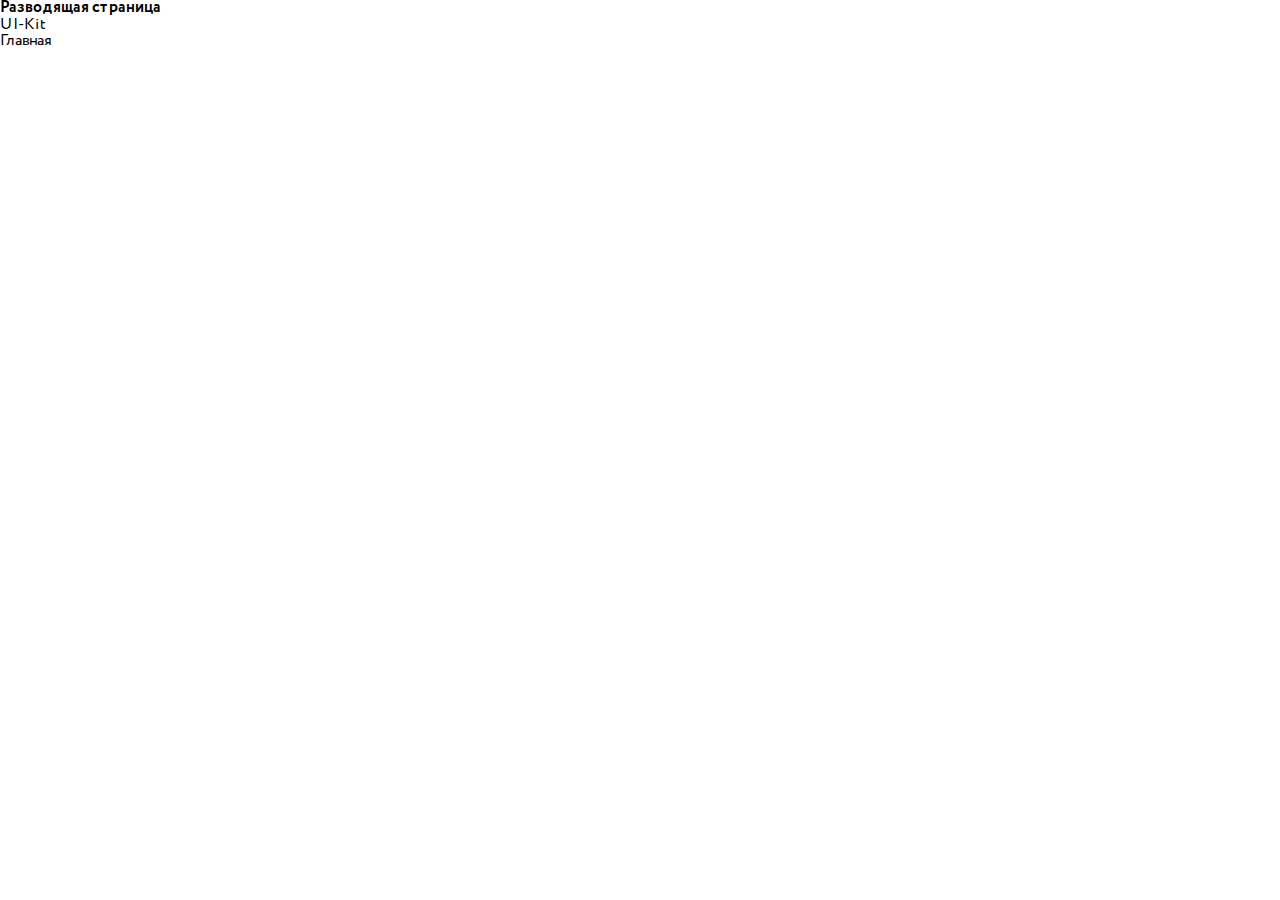
==== index.html @ 29e2116d "Add files via upload" ====
<!DOCTYPE html>
<html lang="en">
  <head>
    <meta charset="UTF-8">
    <meta http-equiv="X-UA-Compatible" content="IE=edge">
    <meta name="viewport" content="width=device-width, initial-scale=1.0">
    <title>Разводящая страница</title>
    <link rel="stylesheet" href="css/libs.min.css">
    <link rel="stylesheet" href="css/main.css">
  </head>
  <body> 
    <div class="wrapper">
      <h1>Разводящая страница</h1>
      <ul>
        <li><a href="/uikit/index.html">UI-Kit</a></li>
        <li><a href="main.html">Главная</a></li>
      </ul>
    </div>
    <script src="js/libs.min.js"></script>
    <script src="js/common.js"></script>
  </body>
</html>
---- css/libs.min.css ----
@font-face{font-family:swiper-icons;src:url("data:application/font-woff;charset=utf-8;base64, [base64]//wADZ2x5ZgAAAywAAADMAAAD2MHtryVoZWFkAAABbAAAADAAAAA2E2+eoWhoZWEAAAGcAAAAHwAAACQC9gDzaG10eAAAAigAAAAZAAAArgJkABFsb2NhAAAC0AAAAFoAAABaFQAUGG1heHAAAAG8AAAAHwAAACAAcABAbmFtZQAAA/gAAAE5AAACXvFdBwlwb3N0AAAFNAAAAGIAAACE5s74hXjaY2BkYGAAYpf5Hu/j+W2+MnAzMYDAzaX6QjD6/4//Bxj5GA8AuRwMYGkAPywL13jaY2BkYGA88P8Agx4j+/8fQDYfA1AEBWgDAIB2BOoAeNpjYGRgYNBh4GdgYgABEMnIABJzYNADCQAACWgAsQB42mNgYfzCOIGBlYGB0YcxjYGBwR1Kf2WQZGhhYGBiYGVmgAFGBiQQkOaawtDAoMBQxXjg/wEGPcYDDA4wNUA2CCgwsAAAO4EL6gAAeNpj2M0gyAACqxgGNWBkZ2D4/wMA+xkDdgAAAHjaY2BgYGaAYBkGRgYQiAHyGMF8FgYHIM3DwMHABGQrMOgyWDLEM1T9/w8UBfEMgLzE////P/5//f/V/xv+r4eaAAeMbAxwIUYmIMHEgKYAYjUcsDAwsLKxc3BycfPw8jEQA/[base64]/uznmfPFBNODM2K7MTQ45YEAZqGP81AmGGcF3iPqOop0r1SPTaTbVkfUe4HXj97wYE+yNwWYxwWu4v1ugWHgo3S1XdZEVqWM7ET0cfnLGxWfkgR42o2PvWrDMBSFj/IHLaF0zKjRgdiVMwScNRAoWUoH78Y2icB/yIY09An6AH2Bdu/UB+yxopYshQiEvnvu0dURgDt8QeC8PDw7Fpji3fEA4z/PEJ6YOB5hKh4dj3EvXhxPqH/SKUY3rJ7srZ4FZnh1PMAtPhwP6fl2PMJMPDgeQ4rY8YT6Gzao0eAEA409DuggmTnFnOcSCiEiLMgxCiTI6Cq5DZUd3Qmp10vO0LaLTd2cjN4fOumlc7lUYbSQcZFkutRG7g6JKZKy0RmdLY680CDnEJ+UMkpFFe1RN7nxdVpXrC4aTtnaurOnYercZg2YVmLN/d/gczfEimrE/fs/bOuq29Zmn8tloORaXgZgGa78yO9/cnXm2BpaGvq25Dv9S4E9+5SIc9PqupJKhYFSSl47+Qcr1mYNAAAAeNptw0cKwkAAAMDZJA8Q7OUJvkLsPfZ6zFVERPy8qHh2YER+3i/BP83vIBLLySsoKimrqKqpa2hp6+jq6RsYGhmbmJqZSy0sraxtbO3sHRydnEMU4uR6yx7JJXveP7WrDycAAAAAAAH//wACeNpjYGRgYOABYhkgZgJCZgZNBkYGLQZtIJsFLMYAAAw3ALgAeNolizEKgDAQBCchRbC2sFER0YD6qVQiBCv/H9ezGI6Z5XBAw8CBK/m5iQQVauVbXLnOrMZv2oLdKFa8Pjuru2hJzGabmOSLzNMzvutpB3N42mNgZGBg4GKQYzBhYMxJLMlj4GBgAYow/P/PAJJhLM6sSoWKfWCAAwDAjgbRAAB42mNgYGBkAIIbCZo5IPrmUn0hGA0AO8EFTQAA") format("woff");font-weight:400;font-style:normal}:root{--swiper-theme-color:#007aff}.swiper-container{margin-left:auto;margin-right:auto;position:relative;overflow:hidden;list-style:none;padding:0;z-index:1}.swiper-container-vertical>.swiper-wrapper{flex-direction:column}.swiper-wrapper{position:relative;width:100%;height:100%;z-index:1;display:flex;transition-property:transform;box-sizing:content-box}.swiper-container-android .swiper-slide,.swiper-wrapper{transform:translateZ(0)}.swiper-container-multirow>.swiper-wrapper{flex-wrap:wrap}.swiper-container-multirow-column>.swiper-wrapper{flex-wrap:wrap;flex-direction:column}.swiper-container-free-mode>.swiper-wrapper{transition-timing-function:ease-out;margin:0 auto}.swiper-container-pointer-events{touch-action:pan-y}.swiper-container-pointer-events.swiper-container-vertical{touch-action:pan-x}.swiper-slide{flex-shrink:0;width:100%;height:100%;position:relative;transition-property:transform}.swiper-slide-invisible-blank{visibility:hidden}.swiper-container-autoheight,.swiper-container-autoheight .swiper-slide{height:auto}.swiper-container-autoheight .swiper-wrapper{align-items:flex-start;transition-property:transform,height}.swiper-container-3d{perspective:1200px}.swiper-container-3d .swiper-cube-shadow,.swiper-container-3d .swiper-slide,.swiper-container-3d .swiper-slide-shadow-bottom,.swiper-container-3d .swiper-slide-shadow-left,.swiper-container-3d .swiper-slide-shadow-right,.swiper-container-3d .swiper-slide-shadow-top,.swiper-container-3d .swiper-wrapper{transform-style:preserve-3d}.swiper-container-3d .swiper-slide-shadow-bottom,.swiper-container-3d .swiper-slide-shadow-left,.swiper-container-3d .swiper-slide-shadow-right,.swiper-container-3d .swiper-slide-shadow-top{position:absolute;left:0;top:0;width:100%;height:100%;pointer-events:none;z-index:10}.swiper-container-3d .swiper-slide-shadow-left{background-image:linear-gradient(270deg,rgba(0,0,0,.5),transparent)}.swiper-container-3d .swiper-slide-shadow-right{background-image:linear-gradient(90deg,rgba(0,0,0,.5),transparent)}.swiper-container-3d .swiper-slide-shadow-top{background-image:linear-gradient(0deg,rgba(0,0,0,.5),transparent)}.swiper-container-3d .swiper-slide-shadow-bottom{background-image:linear-gradient(180deg,rgba(0,0,0,.5),transparent)}.swiper-container-css-mode>.swiper-wrapper{overflow:auto;scrollbar-width:none;-ms-overflow-style:none}.swiper-container-css-mode>.swiper-wrapper::-webkit-scrollbar{display:none}.swiper-container-css-mode>.swiper-wrapper>.swiper-slide{scroll-snap-align:start start}.swiper-container-horizontal.swiper-container-css-mode>.swiper-wrapper{scroll-snap-type:x mandatory}.swiper-container-vertical.swiper-container-css-mode>.swiper-wrapper{scroll-snap-type:y mandatory}:root{--swiper-navigation-size:44px}.swiper-button-next,.swiper-button-prev{position:absolute;top:50%;width:calc(var(--swiper-navigation-size)/ 44 * 27);height:var(--swiper-navigation-size);margin-top:calc(0px - (var(--swiper-navigation-size)/ 2));z-index:10;cursor:pointer;display:flex;align-items:center;justify-content:center;color:var(--swiper-navigation-color,var(--swiper-theme-color))}.swiper-button-next.swiper-button-disabled,.swiper-button-prev.swiper-button-disabled{opacity:.35;cursor:auto;pointer-events:none}.swiper-button-next:after,.swiper-button-prev:after{font-family:swiper-icons;font-size:var(--swiper-navigation-size);text-transform:none!important;letter-spacing:0;text-transform:none;font-variant:normal;line-height:1}.swiper-button-prev,.swiper-container-rtl .swiper-button-next{left:10px;right:auto}.swiper-button-prev:after,.swiper-container-rtl .swiper-button-next:after{content:"prev"}.swiper-button-next,.swiper-container-rtl .swiper-button-prev{right:10px;left:auto}.swiper-button-next:after,.swiper-container-rtl .swiper-button-prev:after{content:"next"}.swiper-button-next.swiper-button-white,.swiper-button-prev.swiper-button-white{--swiper-navigation-color:#fff}.swiper-button-next.swiper-button-black,.swiper-button-prev.swiper-button-black{--swiper-navigation-color:#000}.swiper-button-lock{display:none}.swiper-pagination{position:absolute;text-align:center;transition:opacity .3s;transform:translateZ(0);z-index:10}.swiper-pagination.swiper-pagination-hidden{opacity:0}.swiper-container-horizontal>.swiper-pagination-bullets,.swiper-pagination-custom,.swiper-pagination-fraction{bottom:10px;left:0;width:100%}.swiper-pagination-bullets-dynamic{overflow:hidden;font-size:0}.swiper-pagination-bullets-dynamic .swiper-pagination-bullet{transform:scale(.33);position:relative}.swiper-pagination-bullets-dynamic .swiper-pagination-bullet-active,.swiper-pagination-bullets-dynamic .swiper-pagination-bullet-active-main{transform:scale(1)}.swiper-pagination-bullets-dynamic .swiper-pagination-bullet-active-prev{transform:scale(.66)}.swiper-pagination-bullets-dynamic .swiper-pagination-bullet-active-prev-prev{transform:scale(.33)}.swiper-pagination-bullets-dynamic .swiper-pagination-bullet-active-next{transform:scale(.66)}.swiper-pagination-bullets-dynamic .swiper-pagination-bullet-active-next-next{transform:scale(.33)}.swiper-pagination-bullet{width:8px;height:8px;display:inline-block;border-radius:50%;background:#000;opacity:.2}button.swiper-pagination-bullet{border:none;margin:0;padding:0;box-shadow:none;-webkit-appearance:none;appearance:none}.swiper-pagination-clickable .swiper-pagination-bullet{cursor:pointer}.swiper-pagination-bullet-active{opacity:1;background:var(--swiper-pagination-color,var(--swiper-theme-color))}.swiper-container-vertical>.swiper-pagination-bullets{right:10px;top:50%;transform:translate3d(0,-50%,0)}.swiper-container-vertical>.swiper-pagination-bullets .swiper-pagination-bullet{margin:6px 0;display:block}.swiper-container-vertical>.swiper-pagination-bullets.swiper-pagination-bullets-dynamic{top:50%;transform:translateY(-50%);width:8px}.swiper-container-vertical>.swiper-pagination-bullets.swiper-pagination-bullets-dynamic .swiper-pagination-bullet{display:inline-block;transition:transform .2s,top .2s}.swiper-container-horizontal>.swiper-pagination-bullets .swiper-pagination-bullet{margin:0 4px}.swiper-container-horizontal>.swiper-pagination-bullets.swiper-pagination-bullets-dynamic{left:50%;transform:translateX(-50%);white-space:nowrap}.swiper-container-horizontal>.swiper-pagination-bullets.swiper-pagination-bullets-dynamic .swiper-pagination-bullet{transition:transform .2s,left .2s}.swiper-container-horizontal.swiper-container-rtl>.swiper-pagination-bullets-dynamic .swiper-pagination-bullet{transition:transform .2s,right .2s}.swiper-pagination-progressbar{background:rgba(0,0,0,.25);position:absolute}.swiper-pagination-progressbar .swiper-pagination-progressbar-fill{background:var(--swiper-pagination-color,var(--swiper-theme-color));position:absolute;left:0;top:0;width:100%;height:100%;transform:scale(0);transform-origin:left top}.swiper-container-rtl .swiper-pagination-progressbar .swiper-pagination-progressbar-fill{transform-origin:right top}.swiper-container-horizontal>.swiper-pagination-progressbar,.swiper-container-vertical>.swiper-pagination-progressbar.swiper-pagination-progressbar-opposite{width:100%;height:4px;left:0;top:0}.swiper-container-horizontal>.swiper-pagination-progressbar.swiper-pagination-progressbar-opposite,.swiper-container-vertical>.swiper-pagination-progressbar{width:4px;height:100%;left:0;top:0}.swiper-pagination-white{--swiper-pagination-color:#fff}.swiper-pagination-black{--swiper-pagination-color:#000}.swiper-pagination-lock{display:none}.swiper-scrollbar{border-radius:10px;position:relative;-ms-touch-action:none;background:rgba(0,0,0,.1)}.swiper-container-horizontal>.swiper-scrollbar{position:absolute;left:1%;bottom:3px;z-index:50;height:5px;width:98%}.swiper-container-vertical>.swiper-scrollbar{position:absolute;right:3px;top:1%;z-index:50;width:5px;height:98%}.swiper-scrollbar-drag{height:100%;width:100%;position:relative;background:rgba(0,0,0,.5);border-radius:10px;left:0;top:0}.swiper-scrollbar-cursor-drag{cursor:move}.swiper-scrollbar-lock{display:none}.swiper-zoom-container{width:100%;height:100%;display:flex;justify-content:center;align-items:center;text-align:center}.swiper-zoom-container>canvas,.swiper-zoom-container>img,.swiper-zoom-container>svg{max-width:100%;max-height:100%;object-fit:contain}.swiper-slide-zoomed{cursor:move}.swiper-lazy-preloader{width:42px;height:42px;position:absolute;left:50%;top:50%;margin-left:-21px;margin-top:-21px;z-index:10;transform-origin:50%;animation:a 1s infinite linear;box-sizing:border-box;border:4px solid var(--swiper-preloader-color,var(--swiper-theme-color));border-radius:50%;border-top-color:transparent}.swiper-lazy-preloader-white{--swiper-preloader-color:#fff}.swiper-lazy-preloader-black{--swiper-preloader-color:#000}@keyframes a{to{transform:rotate(1turn)}}.swiper-container .swiper-notification{position:absolute;left:0;top:0;pointer-events:none;opacity:0;z-index:-1000}.swiper-container-fade.swiper-container-free-mode .swiper-slide{transition-timing-function:ease-out}.swiper-container-fade .swiper-slide{pointer-events:none;transition-property:opacity}.swiper-container-fade .swiper-slide .swiper-slide{pointer-events:none}.swiper-container-fade .swiper-slide-active,.swiper-container-fade .swiper-slide-active .swiper-slide-active{pointer-events:auto}.swiper-container-cube{overflow:visible}.swiper-container-cube .swiper-slide{pointer-events:none;-webkit-backface-visibility:hidden;backface-visibility:hidden;z-index:1;visibility:hidden;transform-origin:0 0;width:100%;height:100%}.swiper-container-cube .swiper-slide .swiper-slide{pointer-events:none}.swiper-container-cube.swiper-container-rtl .swiper-slide{transform-origin:100% 0}.swiper-container-cube .swiper-slide-active,.swiper-container-cube .swiper-slide-active .swiper-slide-active{pointer-events:auto}.swiper-container-cube .swiper-slide-active,.swiper-container-cube .swiper-slide-next,.swiper-container-cube .swiper-slide-next+.swiper-slide,.swiper-container-cube .swiper-slide-prev{pointer-events:auto;visibility:visible}.swiper-container-cube .swiper-slide-shadow-bottom,.swiper-container-cube .swiper-slide-shadow-left,.swiper-container-cube .swiper-slide-shadow-right,.swiper-container-cube .swiper-slide-shadow-top{z-index:0;-webkit-backface-visibility:hidden;backface-visibility:hidden}.swiper-container-cube .swiper-cube-shadow{position:absolute;left:0;bottom:0;width:100%;height:100%;opacity:.6;z-index:0}.swiper-container-cube .swiper-cube-shadow:before{content:"";background:#000;position:absolute;left:0;top:0;bottom:0;right:0;filter:blur(50px)}.swiper-container-flip{overflow:visible}.swiper-container-flip .swiper-slide{pointer-events:none;-webkit-backface-visibility:hidden;backface-visibility:hidden;z-index:1}.swiper-container-flip .swiper-slide .swiper-slide{pointer-events:none}.swiper-container-flip .swiper-slide-active,.swiper-container-flip .swiper-slide-active .swiper-slide-active{pointer-events:auto}.swiper-container-flip .swiper-slide-shadow-bottom,.swiper-container-flip .swiper-slide-shadow-left,.swiper-container-flip .swiper-slide-shadow-right,.swiper-container-flip .swiper-slide-shadow-top{z-index:0;-webkit-backface-visibility:hidden;backface-visibility:hidden}
---- css/main.css ----
/**
 * Fonts
 */
@font-face {
  font-family: 'Circle';
  src: url("../assets/fonts/Circe/Circe-Regular.woff2") format("woff2"), url("../assets/fonts/Circe/Circe-Regular.woff") format("woff"), url("../assets/fonts/Circe/Circe-Regular.ttf") format("truetype");
  font-weight: 400;
  font-style: Regular;
  font-display: swap; }

@font-face {
  font-family: 'Circle';
  src: url("../assets/fonts/Circe/Circe-ExtraBold.woff2") format("woff2"), url("../assets/fonts/Circe/Circe-ExtraBold.woff") format("woff"), url("../assets/fonts/Circe/Circe-ExtraBold.ttf") format("truetype");
  font-weight: 900;
  font-style: Black;
  font-display: swap; }

@font-face {
  font-family: 'Circle';
  src: url("../assets/fonts/Circe/Circe-Bold.woff2") format("woff2"), url("../assets/fonts/Circe/Circe-Bold.woff") format("woff"), url("../assets/fonts/Circe/Circe-Bold.ttf") format("truetype");
  font-weight: 800;
  font-style: Extra-Bold;
  font-display: swap; }

@font-face {
  font-family: 'Circle';
  src: url("../assets/fonts/Circe/Circe-Thin.woff2") format("woff2"), url("../assets/fonts/Circe/Circe-Thin.woff") format("woff"), url("../assets/fonts/Circe/Circe-Thin.ttf") format("truetype");
  font-weight: 100;
  font-style: Thin;
  font-display: swap; }

@font-face {
  font-family: 'Circle';
  src: url("../assets/fonts/Circe/Circe-ExtraLight.woff2") format("woff2"), url("../assets/fonts/Circe/Circe-ExtraLight.woff") format("woff"), url("../assets/fonts/Circe/Circe-ExtraLight.ttf") format("truetype");
  font-weight: 200;
  font-style: Extra-Light;
  font-display: swap; }

@font-face {
  font-family: 'Circle';
  src: url("../assets/fonts/Circe/Circe-Light.woff2") format("woff2"), url("../assets/fonts/Circe/Circe-Light.woff") format("woff"), url("../assets/fonts/Circe/Circe-Light.ttf") format("truetype");
  font-weight: 300;
  font-style: Light;
  font-display: swap; }

/* http://meyerweb.com/eric/tools/css/reset/ 
   v2.0 | 20110126
   License: none (public domain)
*/
html, body, div, span, applet, object, iframe,
h1, h2, h3, h4, h5, h6, p, blockquote, pre,
a, abbr, acronym, address, big, cite, code,
del, dfn, em, img, ins, kbd, q, s, samp,
small, strike, strong, sub, sup, tt, var,
b, u, i, center, input,
dl, dt, dd, ol, ul, li,
fieldset, form, label, legend,
table, caption, tbody, tfoot, thead, tr, th, td,
article, aside, canvas, details, embed,
figure, figcaption, footer, header, hgroup,
menu, nav, output, ruby, section, summary,
time, mark, audio, video {
  margin: 0;
  padding: 0;
  border: 0;
  font-size: 100%;
  vertical-align: baseline;
  text-decoration: none; }

/* HTML5 display-role reset for older browsers */
article, aside, details, figcaption, figure,
footer, header, hgroup, menu, nav, section {
  display: block; }

body {
  line-height: 1; }

ol, ul {
  list-style: none; }

blockquote, q {
  quotes: none; }

blockquote:before, blockquote:after,
q:before, q:after {
  content: '';
  content: none; }

table {
  border-collapse: collapse;
  border-spacing: 0; }

input::-ms-clear {
  display: none; }

button {
  border: none;
  color: inherit;
  background-color: transparent;
  cursor: pointer; }

a {
  color: #000;
  display: block; }

/***************COLORS*********/
/***************RESIZE SCREEN*********/
a {
  text-decoration: none;
  color: inherit; }

.js--hidden {
  display: none; }

.flip {
  -webkit-transform: rotate(180deg);
      -ms-transform: rotate(180deg);
          transform: rotate(180deg); }

.header__top {
  position: fixed;
  left: 0;
  right: 0;
  top: 0;
  -webkit-box-shadow: 0px 4px 15px rgba(0, 0, 0, 0.08);
          box-shadow: 0px 4px 15px rgba(0, 0, 0, 0.08);
  background-color: #FFFFFF;
  z-index: 900; }
  .header__top-inner {
    width: 100%;
    display: -webkit-box;
    display: -webkit-flex;
    display: -ms-flexbox;
    display: flex;
    -webkit-box-align: center;
    -webkit-align-items: center;
        -ms-flex-align: center;
            align-items: center;
    padding: 11px 0; }
    @media (max-width: 1279px) {
      .header__top-inner {
        padding: 11px 13px; } }
  .header__top .logo {
    margin-right: 40px;
    height: 36px; }
    .header__top .logo__img {
      height: 100%;
      width: auto;
      display: block; }
      @media (max-width: 1279px) {
        .header__top .logo__img {
          width: 100px; } }
  .header__top .header-btn {
    height: 36px;
    width: 120px;
    margin-right: 20px; }
    @media (max-width: 1279px) {
      .header__top .header-btn {
        display: none; } }
  .header__top .tooltip__icon {
    width: 30px;
    height: 30px; }
  @media (max-width: 1279px) {
    .header__top .tooltip {
      display: none; } }

.cart {
  position: relative;
  padding: 9px 11px; }
  @media (max-width: 1279px) {
    .cart {
      padding: 9px 11px; } }
  .cart__name {
    font-size: 18px;
    font-style: normal;
    font-weight: 400;
    line-height: 20px;
    letter-spacing: 0px;
    text-align: center;
    color: #696969;
    margin: 0 8px 0 9px; }
    @media (max-width: 1279px) {
      .cart__name {
        display: none; } }
  .cart__value {
    font-size: 18px;
    font-style: normal;
    font-weight: 800;
    line-height: 20px;
    letter-spacing: 0px;
    text-align: center;
    color: #C62306; }
    @media (max-width: 1279px) {
      .cart__value {
        font-size: 14px; } }
  .cart__btn {
    width: 165px;
    padding: 8px 0; }
    @media (max-width: 1279px) {
      .cart__btn {
        width: 54px;
        border: 1.5px; } }
    .cart__btn-icon {
      width: 20px;
      height: 20px; }
      @media (max-width: 1279px) {
        .cart__btn-icon {
          margin-right: 13px;
          width: 17px; } }
  .cart__dropdown {
    position: absolute;
    width: 345px;
    min-height: 108px;
    background-color: #fff;
    -webkit-box-shadow: 1px 1px 10px rgba(0, 0, 0, 0.12);
            box-shadow: 1px 1px 10px rgba(0, 0, 0, 0.12);
    border-radius: 0px 0px 5px 5px;
    top: 100%;
    right: 0;
    margin-top: 10px; }
    .cart__dropdown--container {
      margin: 0 19px auto;
      height: 100%; }
    .cart__dropdown-inner {
      height: 100%;
      display: -webkit-box;
      display: -webkit-flex;
      display: -ms-flexbox;
      display: flex;
      -webkit-box-align: center;
      -webkit-align-items: center;
          -ms-flex-align: center;
              align-items: center;
      -webkit-box-pack: center;
      -webkit-justify-content: center;
          -ms-flex-pack: center;
              justify-content: center; }
      .cart__dropdown-inner .card-text {
        color: #C62306;
        font-size: 16px;
        line-height: 28px;
        font-weight: 800; }

.burger_menu {
  position: relative;
  margin-right: 18px;
  display: block;
  width: 25px;
  height: 23px;
  z-index: 3;
  display: none; }
  .burger_menu::after, .burger_menu::before {
    content: '';
    position: absolute;
    background-color: #C62306;
    height: 5px;
    width: 100%;
    border-radius: 3px;
    -webkit-transition: all 0.3s ease 0s;
    -o-transition: all 0.3s ease 0s;
    transition: all 0.3s ease 0s;
    left: 0; }
  .burger_menu::after {
    top: 0; }
  .burger_menu::before {
    bottom: 0; }
  .burger_menu span {
    position: absolute;
    background-color: #C62306;
    height: 5px;
    width: 100%;
    border-radius: 3px;
    -webkit-transition: all 0.3s ease 0s;
    -o-transition: all 0.3s ease 0s;
    transition: all 0.3s ease 0s;
    left: 0;
    top: 9px; }
  @media (max-width: 1279px) {
    .burger_menu {
      display: block; } }

.search {
  position: relative;
  width: 353px;
  margin-right: 20px; }
  @media (max-width: 1279px) {
    .search {
      width: auto; } }
  .search__input {
    font-size: 16px;
    background: #FFFFFF;
    border-radius: 5px;
    border: 1.5px solid #E1E1E1;
    -webkit-box-shadow: inset 0px 1px 3px rgba(0, 0, 0, 0.24);
            box-shadow: inset 0px 1px 3px rgba(0, 0, 0, 0.24);
    padding-left: 14.5px;
    padding-right: 66.5px;
    width: 100%;
    height: 36px; }
    .search__input::-webkit-input-placeholder {
      color: #C4C4C4; }
    .search__input::placeholder, .search__input::-webkit-input-placeholder, .search__input::-moz-placeholder, .search__input:-ms-input-placeholder, .search__input:-moz-placeholder {
      color: #C4C4C4; }
    @media (max-width: 1279px) {
      .search__input {
        display: none; } }
  .search__btn {
    border-radius: 0 5px 5px 0;
    position: absolute;
    top: 0;
    bottom: 0;
    right: 0;
    background-color: #C62306;
    -webkit-box-shadow: 1px 1px 4px rgba(0, 0, 0, 0.24);
            box-shadow: 1px 1px 4px rgba(0, 0, 0, 0.24);
    border: none; }
    .search__btn-icon {
      width: auto;
      height: 18px; }
    @media (max-width: 1279px) {
      .search__btn {
        position: relative;
        display: block;
        border-radius: 5px;
        padding: 5px 5px 1px 5px;
        margin: 0px; } }
  .search__dropdown {
    position: absolute;
    top: 100%;
    left: 0;
    margin-top: 10px;
    background-color: #FFFFFF;
    -webkit-box-shadow: 1px 1px 10px rgba(0, 0, 0, 0.12);
            box-shadow: 1px 1px 10px rgba(0, 0, 0, 0.12);
    border-radius: 0px 0px 5px 5px;
    width: 493px;
    overflow: hidden; }

.search-results__group {
  display: -webkit-box;
  display: -webkit-flex;
  display: -ms-flexbox;
  display: flex; }

.search-results__head {
  width: 40px;
  background-color: #696969;
  font-size: 18px;
  line-height: 25px;
  color: #FFFFFF;
  -webkit-flex-shrink: 0;
      -ms-flex-negative: 0;
          flex-shrink: 0;
  display: -webkit-box;
  display: -webkit-flex;
  display: -ms-flexbox;
  display: flex;
  -webkit-box-pack: center;
  -webkit-justify-content: center;
      -ms-flex-pack: center;
          justify-content: center;
  -webkit-box-align: center;
  -webkit-align-items: center;
      -ms-flex-align: center;
          align-items: center; }
  .search-results__head-text {
    -webkit-transform: rotate(-90deg);
        -ms-transform: rotate(-90deg);
            transform: rotate(-90deg); }

.search-results__content {
  -webkit-box-flex: 1;
  -webkit-flex: 1;
      -ms-flex: 1;
          flex: 1; }

.search-results__title {
  padding: 0 15px;
  background-color: #EFEFEF;
  font-size: 14px;
  line-height: 24px;
  color: #696969; }

.search-results__group:first-child .search-results__title {
  display: none; }

.search-results__list {
  display: -webkit-box;
  display: -webkit-flex;
  display: -ms-flexbox;
  display: flex;
  -webkit-box-orient: vertical;
  -webkit-box-direction: normal;
  -webkit-flex-direction: column;
      -ms-flex-direction: column;
          flex-direction: column;
  -webkit-box-align: start;
  -webkit-align-items: flex-start;
      -ms-flex-align: start;
          align-items: flex-start;
  color: #696969;
  font-size: 16px;
  line-height: 23px;
  padding: 10px 15px; }
  .search-results__list:first-child {
    padding-top: 17px; }

.search-results__link span {
  color: #C62306; }

.search-results__btn {
  display: block;
  background-color: #EFEFEF;
  padding: 0 15px;
  font-size: 16px;
  line-height: 37px;
  color: #696969;
  margin-top: -5px; }

.contacts {
  position: relative;
  display: -webkit-box;
  display: -webkit-flex;
  display: -ms-flexbox;
  display: flex;
  -webkit-box-pack: center;
  -webkit-justify-content: center;
      -ms-flex-pack: center;
          justify-content: center;
  -webkit-box-align: center;
  -webkit-align-items: center;
      -ms-flex-align: center;
          align-items: center;
  width: 228px;
  margin-left: auto;
  margin-right: auto; }
  .contacts__links {
    -webkit-box-orient: vertical;
    -webkit-box-direction: normal;
    -webkit-flex-direction: column;
        -ms-flex-direction: column;
            flex-direction: column;
    -webkit-box-align: center;
    -webkit-align-items: center;
        -ms-flex-align: center;
            align-items: center;
    position: absolute;
    top: 0;
    left: 0;
    right: 0; }
    .contacts__links::before {
      content: '';
      display: block;
      position: absolute;
      top: -15px;
      bottom: -15px;
      left: -15px;
      right: -33px;
      background-color: #fff;
      -webkit-box-shadow: 1px 1px 10px rgba(0, 0, 0, 0.12);
              box-shadow: 1px 1px 10px rgba(0, 0, 0, 0.12);
      border-radius: 5px; }
  .contacts__wrapper {
    position: relative; }
  .contacts__link-main {
    position: relative;
    font-size: 22px;
    font-style: normal;
    font-weight: 800;
    line-height: 22px;
    letter-spacing: 0px;
    text-align: right;
    color: #242424; }
  .contacts__link-additional {
    position: relative;
    font-size: 20px;
    font-style: normal;
    font-weight: 800;
    line-height: 20px;
    letter-spacing: 0px;
    text-align: right;
    color: #696969;
    margin-top: 13px; }
  .contacts__arrow {
    position: relative;
    cursor: pointer;
    margin-left: 5px; }
  @media (max-width: 1279px) {
    .contacts {
      display: none; } }

.user {
  position: relative;
  margin-left: 20px; }
  @media (max-width: 1279px) {
    .user {
      display: none; } }
  .user__btn {
    width: 36px;
    height: 36px;
    background-color: #C62306;
    border-radius: 5px;
    display: -webkit-box;
    display: -webkit-flex;
    display: -ms-flexbox;
    display: flex;
    -webkit-box-pack: center;
    -webkit-justify-content: center;
        -ms-flex-pack: center;
            justify-content: center;
    -webkit-box-align: center;
    -webkit-align-items: center;
        -ms-flex-align: center;
            align-items: center; }
    .user__btn-icon {
      width: 22px;
      height: 22px; }
  .user__dropdown {
    position: absolute;
    top: 100%;
    right: 0;
    margin-top: 10px;
    background-color: #FFFFFF;
    -webkit-box-shadow: 1px 1px 10px rgba(0, 0, 0, 0.12);
            box-shadow: 1px 1px 10px rgba(0, 0, 0, 0.12);
    border-radius: 5px;
    overflow: hidden; }
    .user__dropdown-head {
      padding-left: 18px;
      padding-right: 21px;
      background-color: #C62306;
      color: #fff;
      font-weight: bold;
      font-size: 20px;
      line-height: 48px;
      display: -webkit-box;
      display: -webkit-flex;
      display: -ms-flexbox;
      display: flex;
      white-space: nowrap;
      -webkit-box-align: baseline;
      -webkit-align-items: baseline;
          -ms-flex-align: baseline;
              align-items: baseline;
      -webkit-box-pack: justify;
      -webkit-justify-content: space-between;
          -ms-flex-pack: justify;
              justify-content: space-between; }
    .user__dropdown-icon {
      margin-right: 12px;
      width: 16px;
      height: 16px; }
    .user__dropdown-name {
      max-width: 200px;
      overflow: hidden;
      -o-text-overflow: ellipsis;
         text-overflow: ellipsis; }
    .user__dropdown-content {
      padding: 19px 21px 18px;
      font-size: 18px;
      line-height: 20px;
      color: #696969;
      display: -webkit-box;
      display: -webkit-flex;
      display: -ms-flexbox;
      display: flex;
      -webkit-box-orient: vertical;
      -webkit-box-direction: normal;
      -webkit-flex-direction: column;
          -ms-flex-direction: column;
              flex-direction: column;
      -webkit-box-align: end;
      -webkit-align-items: flex-end;
          -ms-flex-align: end;
              align-items: flex-end;
      text-align: right; }
    .user__dropdown-link {
      margin-bottom: 12px;
      white-space: nowrap; }
      .user__dropdown-link:last-child {
        margin-bottom: 0; }
      .user__dropdown-link--attention {
        color: #C62306;
        font-weight: bold; }

.nav {
  margin-top: 80px;
  right: 0;
  left: 0;
  height: 60px;
  -webkit-box-shadow: 0px 4px 15px rgba(0, 0, 0, 0.08);
          box-shadow: 0px 4px 15px rgba(0, 0, 0, 0.08);
  background-color: #FFFFFF; }
  .nav__inner {
    width: 100%;
    max-width: 1240px;
    margin: 0 auto;
    height: 60px;
    display: -webkit-box;
    display: -webkit-flex;
    display: -ms-flexbox;
    display: flex;
    -webkit-box-pack: justify;
    -webkit-justify-content: space-between;
        -ms-flex-pack: justify;
            justify-content: space-between;
    -webkit-box-align: center;
    -webkit-align-items: center;
        -ms-flex-align: center;
            align-items: center; }
    @media (max-width: 1279px) {
      .nav__inner {
        padding: 0px 13px; } }

.categoriy {
  width: 100%;
  height: 20px;
  display: -webkit-box;
  display: -webkit-flex;
  display: -ms-flexbox;
  display: flex;
  -webkit-box-pack: justify;
  -webkit-justify-content: space-between;
      -ms-flex-pack: justify;
          justify-content: space-between;
  -webkit-box-align: center;
  -webkit-align-items: center;
      -ms-flex-align: center;
          align-items: center;
  margin-right: 34px; }
  @media (max-width: 1279px) {
    .categoriy {
      display: none; } }
  .categoriy a {
    text-decoration: none;
    font-size: 20px;
    font-style: normal;
    font-weight: 400;
    line-height: 20px;
    letter-spacing: 0px;
    color: #696969; }

.back-call__button {
  padding: 8px 0px;
  width: 200px;
  font-size: 20px;
  line-height: 20px;
  color: #C62306; }
  @media (max-width: 1279px) {
    .back-call__button {
      width: 157px;
      font-size: 16px;
      line-height: 18,75px; } }

.call-num {
  display: none; }
  .call-num__img {
    margin-right: 6px; }
  .call-num__text {
    font-size: 18px;
    line-height: 21px;
    font-weight: 800;
    color: #696969; }
  @media (max-width: 1279px) {
    .call-num {
      display: -webkit-box;
      display: -webkit-flex;
      display: -ms-flexbox;
      display: flex; } }

body.lock {
  overflow: hidden; }

.burger {
  position: fixed;
  width: 100%;
  height: 100vh;
  left: -100%;
  background-color: #fff;
  z-index: 999;
  overflow: auto;
  -webkit-transition: all 0.3s ease 0s;
  -o-transition: all 0.3s ease 0s;
  transition: all 0.3s ease 0s; }
  .burger.active {
    left: 0;
    z-index: 999; }
  .burger__top {
    background-color: #C62306;
    height: 60px; }
    .burger__top-inner {
      display: -webkit-box;
      display: -webkit-flex;
      display: -ms-flexbox;
      display: flex;
      padding-right: 13px;
      padding-left: 33px;
      height: 100%;
      -webkit-box-pack: justify;
      -webkit-justify-content: space-between;
          -ms-flex-pack: justify;
              justify-content: space-between;
      -webkit-box-align: center;
      -webkit-align-items: center;
          -ms-flex-align: center;
              align-items: center; }
  .burger__content {
    background-color: #242424; }
    .burger__content-inner {
      padding-right: 13px;
      padding-left: 33px;
      display: -webkit-box;
      display: -webkit-flex;
      display: -ms-flexbox;
      display: flex;
      -webkit-box-orient: vertical;
      -webkit-box-direction: normal;
      -webkit-flex-direction: column;
          -ms-flex-direction: column;
              flex-direction: column;
      -webkit-box-align: start;
      -webkit-align-items: flex-start;
          -ms-flex-align: start;
              align-items: flex-start; }
  .burger .nav_block__body {
    padding: 39px 13px 10px 33px; }
  .burger .back-call {
    display: -webkit-box;
    display: -webkit-flex;
    display: -ms-flexbox;
    display: flex;
    margin-top: 20px; }
    .burger .back-call__button {
      width: 100%;
      max-width: 215px; }

.user_name {
  display: -webkit-box;
  display: -webkit-flex;
  display: -ms-flexbox;
  display: flex;
  -webkit-box-align: center;
  -webkit-align-items: center;
      -ms-flex-align: center;
          align-items: center;
  color: #fff;
  margin-bottom: 17px;
  margin-top: 30px; }
  .user_name-img {
    margin-right: 12px; }
  .user_name-name {
    font-weight: 700;
    font-size: 20px;
    line-height: 29px; }

.menu_links {
  display: -webkit-box;
  display: -webkit-flex;
  display: -ms-flexbox;
  display: flex;
  -webkit-box-orient: vertical;
  -webkit-box-direction: normal;
  -webkit-flex-direction: column;
      -ms-flex-direction: column;
          flex-direction: column; }
  .menu_links_a {
    color: #fff;
    font-weight: 400;
    font-size: 18px;
    line-height: 150%;
    margin-bottom: 5px; }
    .menu_links_a:last-child {
      margin-bottom: 18px;
      font-weight: 700; }

.card_full {
  display: -webkit-box;
  display: -webkit-flex;
  display: -ms-flexbox;
  display: flex;
  -webkit-box-orient: vertical;
  -webkit-box-direction: normal;
  -webkit-flex-direction: column;
      -ms-flex-direction: column;
          flex-direction: column;
  -webkit-box-align: center;
  -webkit-align-items: center;
      -ms-flex-align: center;
          align-items: center;
  margin-top: 30px; }
  .card_full__item {
    display: -webkit-box;
    display: -webkit-flex;
    display: -ms-flexbox;
    display: flex;
    -webkit-box-pack: justify;
    -webkit-justify-content: space-between;
        -ms-flex-pack: justify;
            justify-content: space-between;
    -webkit-box-align: center;
    -webkit-align-items: center;
        -ms-flex-align: center;
            align-items: center;
    margin-bottom: 22px; }
    .card_full__item--description {
      display: -webkit-box;
      display: -webkit-flex;
      display: -ms-flexbox;
      display: flex;
      -webkit-box-orient: vertical;
      -webkit-box-direction: normal;
      -webkit-flex-direction: column;
          -ms-flex-direction: column;
              flex-direction: column;
      -webkit-box-align: center;
      -webkit-align-items: center;
          -ms-flex-align: center;
              align-items: center; }
  .card_full .text__p {
    font-size: 16px;
    line-height: 19px;
    color: #696969;
    overflow: hidden;
    -o-text-overflow: ellipsis;
       text-overflow: ellipsis; }
  .card_full .price {
    font-size: 20px;
    line-height: 19px;
    color: #C62306;
    font-weight: 900;
    font-size: 15px; }
  .card_full .text span {
    font-size: 12px; }

.allCard {
  margin-top: -5px;
  padding-top: 5px;
  padding-bottom: 19px;
  display: -webkit-box;
  display: -webkit-flex;
  display: -ms-flexbox;
  display: flex;
  -webkit-box-orient: vertical;
  -webkit-box-direction: normal;
  -webkit-flex-direction: column;
      -ms-flex-direction: column;
          flex-direction: column;
  -webkit-box-align: center;
  -webkit-align-items: center;
      -ms-flex-align: center;
          align-items: center;
  border-radius: 0px 0px 5px 5px;
  background-color: #efefef; }
  .allCard__item {
    display: -webkit-box;
    display: -webkit-flex;
    display: -ms-flexbox;
    display: flex;
    -webkit-box-align: center;
    -webkit-align-items: center;
        -ms-flex-align: center;
            align-items: center;
    -webkit-box-pack: start;
    -webkit-justify-content: flex-start;
        -ms-flex-pack: start;
            justify-content: flex-start;
    margin-top: 9px; }
    .allCard__item--text {
      font-size: 20px;
      line-height: 20px;
      color: #696969; }
    .allCard__item--priceAll {
      color: black;
      font-weight: 900;
      font-size: 35px; }
      .allCard__item--priceAll span {
        font-size: 25px; }
    .allCard__item--btn {
      padding: 4px 37.75px;
      line-height: 28px;
      font-weight: 700;
      font-size: 20px; }

.dropdown__container {
  margin: 0 19px auto; }

.carousel {
  -webkit-box-shadow: 1px 1px 10px rgba(0, 0, 0, 0.2);
          box-shadow: 1px 1px 10px rgba(0, 0, 0, 0.2);
  border-radius: 5px;
  margin-bottom: 30px; }
  .carousel__slide {
    background-color: #FFFFFF;
    border-radius: 5px; }
    @media (min-width: 1280px) {
      .carousel__slide {
        position: relative; } }
  .carousel__slide {
    width: 100%; }
    .carousel__slide-img {
      max-width: 100%; }
  .carousel .swiper-pagination {
    position: absolute;
    bottom: 22px;
    left: -36%; }
    @media (max-width: 1279px) {
      .carousel .swiper-pagination {
        position: absolute;
        bottom: 0;
        left: 0; } }
    .carousel .swiper-pagination .swiper-pagination-bullet {
      width: 18px;
      height: 18px;
      margin-right: 15px; }
      .carousel .swiper-pagination .swiper-pagination-bullet:last-child {
        margin-right: 0; }
      .carousel .swiper-pagination .swiper-pagination-bullet-active {
        background-color: #C62306; }

.carousel_products {
  padding: 10px;
  margin: -10px -10px 0px -10px; }
  @media (max-width: 1279px) {
    .carousel_products {
      display: none; } }
  .carousel_products__slide {
    background-color: #FFFFFF;
    -webkit-box-shadow: 1px 1px 10px rgba(0, 0, 0, 0.12);
            box-shadow: 1px 1px 10px rgba(0, 0, 0, 0.12);
    border-radius: 5px;
    width: 357px;
    height: auto;
    font-size: 40px; }
  .carousel_products .swiper-button-prev::after,
  .carousel_products .swiper-button-next::after {
    display: none; }
  .carousel_products .swiper-button-prev,
  .carousel_products .swiper-button-next {
    background-color: #C62306;
    width: 48px;
    height: 48px;
    background-image: url(../assets/img/Arrow.svg);
    background-repeat: no-repeat;
    background-position: center;
    border-top-right-radius: 50%;
    border-bottom-right-radius: 50%; }
  .carousel_products .swiper-button-next {
    -webkit-transform: rotate(180deg);
        -ms-transform: rotate(180deg);
            transform: rotate(180deg); }
  .carousel_products__slide {
    display: -webkit-box;
    display: -webkit-flex;
    display: -ms-flexbox;
    display: flex;
    -webkit-box-orient: vertical;
    -webkit-box-direction: normal;
    -webkit-flex-direction: column;
        -ms-flex-direction: column;
            flex-direction: column;
    -webkit-box-align: center;
    -webkit-align-items: center;
        -ms-flex-align: center;
            align-items: center;
    line-height: 19px;
    text-align: center; }
    .carousel_products__slide-title {
      overflow: hidden;
      -o-text-overflow: ellipsis;
         text-overflow: ellipsis; }
    .carousel_products__slide p {
      padding-top: 25px;
      font-size: 16px;
      color: #C62306;
      font-weight: 500; }
      .carousel_products__slide p span {
        font-weight: 800;
        display: block; }
    .carousel_products__slide-img {
      padding-top: 17px;
      max-width: 198px; }
    .carousel_products__slide-price {
      color: #C62306;
      font-weight: 900;
      line-height: 33px;
      padding-top: 17px;
      padding-bottom: 13px; }
      .carousel_products__slide-price .rub {
        font-size: 25px; }

.nav_block {
  -webkit-box-shadow: 1px 1px 10px rgba(0, 0, 0, 0.12);
          box-shadow: 1px 1px 10px rgba(0, 0, 0, 0.12);
  border-radius: 5px;
  overflow: hidden;
  margin-top: 30px; }
  .nav_block__header {
    display: -webkit-box;
    display: -webkit-flex;
    display: -ms-flexbox;
    display: flex;
    -webkit-box-align: center;
    -webkit-align-items: center;
        -ms-flex-align: center;
            align-items: center;
    -webkit-box-pack: center;
    -webkit-justify-content: center;
        -ms-flex-pack: center;
            justify-content: center;
    height: 60px;
    background-color: #C62306;
    color: #fff;
    font-size: 25px;
    font-weight: 800;
    padding: 12px 20px; }
  .nav_block__body {
    display: -webkit-box;
    display: -webkit-flex;
    display: -ms-flexbox;
    display: flex;
    -webkit-box-orient: vertical;
    -webkit-box-direction: normal;
    -webkit-flex-direction: column;
        -ms-flex-direction: column;
            flex-direction: column;
    padding: 10px 16px; }
    .nav_block__body__item {
      display: -webkit-box;
      display: -webkit-flex;
      display: -ms-flexbox;
      display: flex;
      -webkit-box-align: center;
      -webkit-align-items: center;
          -ms-flex-align: center;
              align-items: center;
      -webkit-box-pack: start;
      -webkit-justify-content: flex-start;
          -ms-flex-pack: start;
              justify-content: flex-start;
      margin-bottom: 10px; }
      .nav_block__body__item:last-child {
        margin-bottom: 0px; }
      .nav_block__body__item .link {
        color: #696969;
        font-size: 16px; }
      .nav_block__body__item-img {
        padding-right: 8px; }

.block_content.top {
  margin: 30px 0px; }

.catalog {
  margin-top: 34px; }
  .catalog__inner-head {
    margin-bottom: 22px;
    color: #000;
    font-weight: 800;
    font-size: 25px; }
  .catalog__inner-body {
    display: -webkit-box;
    display: -webkit-flex;
    display: -ms-flexbox;
    display: flex;
    -webkit-flex-wrap: wrap;
        -ms-flex-wrap: wrap;
            flex-wrap: wrap; }
    .catalog__inner-body-wrrap {
      padding-right: 10px;
      padding-bottom: 10px; }
    .catalog__inner-body-item {
      -webkit-box-shadow: 1px 1px 10px rgba(0, 0, 0, 0.12);
              box-shadow: 1px 1px 10px rgba(0, 0, 0, 0.12);
      border-radius: 5px;
      display: -webkit-box;
      display: -webkit-flex;
      display: -ms-flexbox;
      display: flex;
      width: 453px;
      padding-top: 29px;
      padding-bottom: 22px; }
      .catalog__inner-body-item-img {
        margin: 0px 35px; }
      .catalog__inner-body-item-content p {
        font-size: 20px;
        font-weight: 700;
        margin-bottom: 15px; }
      .catalog__inner-body-item-content .more {
        color: #C62306;
        font-weight: 600; }
      .catalog__inner-body-item-content li {
        list-style-type: disc;
        margin-bottom: 11px; }
        .catalog__inner-body-item-content li:last-child {
          margin-bottom: 18px; }
        .catalog__inner-body-item-content li::marker {
          color: #C62306;
          font-size: 18px; }
        .catalog__inner-body-item-content li a {
          color: #696969;
          font-size: 16px; }

.accordion {
  margin-bottom: 15px; }
  .accordion-btn {
    display: -webkit-box;
    display: -webkit-flex;
    display: -ms-flexbox;
    display: flex;
    width: 100%;
    border-bottom: 1px solid #C4C4C4;
    -webkit-box-pack: justify;
    -webkit-justify-content: space-between;
        -ms-flex-pack: justify;
            justify-content: space-between;
    -webkit-box-align: center;
    -webkit-align-items: center;
        -ms-flex-align: center;
            align-items: center;
    color: #242424;
    font-size: 20px;
    font-weight: 700; }
    .accordion-btn::after {
      content: url("../../assets/img/accordionArroe.svg");
      -webkit-transform: rotate(-90deg);
          -ms-transform: rotate(-90deg);
              transform: rotate(-90deg);
      -webkit-transition: 0.3s ease-in-out;
      -o-transition: 0.3s ease-in-out;
      transition: 0.3s ease-in-out; }
  .accordion__item {
    cursor: pointer; }
    .accordion__item.active .panel {
      height: 250px; }
    .accordion__item.active .accordion-btn::after {
      -webkit-transform: rotate(0deg);
          -ms-transform: rotate(0deg);
              transform: rotate(0deg); }

.panel {
  margin-bottom: 34px;
  height: 0;
  overflow: hidden;
  -webkit-transition: .3s ease-in-out;
  -o-transition: .3s ease-in-out;
  transition: .3s ease-in-out;
  padding-top: 14px; }
  .panel__top {
    font-size: 16px;
    line-height: 23px;
    color: #696969;
    line-height: 22.5px;
    font-weight: 700; }
  .panel-list {
    margin-top: 5px;
    padding-left: 20px; }
    .panel-list li {
      list-style-type: disc;
      margin-bottom: 11px;
      color: #696969; }
      .panel-list li::marker {
        color: #C62306;
        font-size: 18px;
        padding-right: 0; }
      .panel-list li span {
        color: #C62306; }
  .panel__bottom {
    font-size: 16px;
    line-height: 23px;
    color: #696969;
    line-height: 22.5px;
    font-weight: 400; }
    .panel__bottom span {
      color: #C62306; }

.footer {
  background-color: #343434;
  color: #C4C4C4; }
  .footer__inner {
    display: -webkit-box;
    display: -webkit-flex;
    display: -ms-flexbox;
    display: flex;
    -webkit-box-orient: vertical;
    -webkit-box-direction: normal;
    -webkit-flex-direction: column;
        -ms-flex-direction: column;
            flex-direction: column;
    text-align: center;
    -webkit-box-pack: center;
    -webkit-justify-content: center;
        -ms-flex-pack: center;
            justify-content: center; }
    .footer__inner__main {
      display: -webkit-box;
      display: -webkit-flex;
      display: -ms-flexbox;
      display: flex;
      -webkit-box-align: start;
      -webkit-align-items: flex-start;
          -ms-flex-align: start;
              align-items: flex-start;
      -webkit-box-pack: justify;
      -webkit-justify-content: space-between;
          -ms-flex-pack: justify;
              justify-content: space-between;
      padding-top: 35px;
      padding-bottom: 25px;
      border-bottom: 2px solid #C62306; }
    .footer__inner__bottom {
      margin-top: 12px;
      margin-bottom: 21px; }
      .footer__inner__bottom-text {
        display: -webkit-box;
        display: -webkit-flex;
        display: -ms-flexbox;
        display: flex;
        -webkit-box-pack: justify;
        -webkit-justify-content: space-between;
            -ms-flex-pack: justify;
                justify-content: space-between; }
        .footer__inner__bottom-text a {
          position: relative;
          color: #C4C4C4;
          font-weight: 400;
          line-height: 150%; }
          .footer__inner__bottom-text a::before {
            position: absolute;
            content: '|';
            color: #C62306;
            top: 0;
            left: -12px; }
          .footer__inner__bottom-text a:first-child::before {
            content: ''; }

.navigationFooter {
  display: -webkit-box;
  display: -webkit-flex;
  display: -ms-flexbox;
  display: flex;
  -webkit-box-orient: vertical;
  -webkit-box-direction: normal;
  -webkit-flex-direction: column;
      -ms-flex-direction: column;
          flex-direction: column;
  -webkit-box-align: start;
  -webkit-align-items: flex-start;
      -ms-flex-align: start;
          align-items: flex-start;
  -webkit-box-pack: start;
  -webkit-justify-content: start;
      -ms-flex-pack: start;
          justify-content: start;
  margin-right: 60px; }
  .navigationFooter__title {
    font-size: 16px;
    font-weight: bold;
    margin-bottom: 12px;
    line-height: 150%; }
  .navigationFooter__list {
    text-align: start; }
    .navigationFooter__list a {
      font-size: 16px;
      font-weight: 400;
      color: #C4C4C4;
      line-height: 150%; }
    .navigationFooter__list li {
      margin-bottom: 4px; }

.information__top {
  display: -webkit-box;
  display: -webkit-flex;
  display: -ms-flexbox;
  display: flex; }

.information__bottom {
  display: -webkit-box;
  display: -webkit-flex;
  display: -ms-flexbox;
  display: flex;
  -webkit-box-orient: vertical;
  -webkit-box-direction: normal;
  -webkit-flex-direction: column;
      -ms-flex-direction: column;
          flex-direction: column;
  -webkit-box-align: end;
  -webkit-align-items: flex-end;
      -ms-flex-align: end;
          align-items: flex-end;
  margin-top: 23px; }
  .information__bottom-btn {
    padding: 8px 19.5px;
    color: #fff; }
  .information__bottom-time {
    margin-top: 8px; }

.numb {
  display: -webkit-box;
  display: -webkit-flex;
  display: -ms-flexbox;
  display: flex;
  -webkit-box-orient: vertical;
  -webkit-box-direction: normal;
  -webkit-flex-direction: column;
      -ms-flex-direction: column;
          flex-direction: column;
  -webkit-box-align: end;
  -webkit-align-items: flex-end;
      -ms-flex-align: end;
          align-items: flex-end; }
  .numb p {
    font-size: 25px;
    color: #fff;
    font-weight: 800;
    margin-bottom: 7px; }
  .numb .small {
    font-size: 22px;
    color: #c4c4c4;
    font-weight: 800; }

.commun {
  display: -webkit-box;
  display: -webkit-flex;
  display: -ms-flexbox;
  display: flex;
  -webkit-box-align: end;
  -webkit-align-items: flex-end;
      -ms-flex-align: end;
          align-items: flex-end;
  -webkit-box-orient: vertical;
  -webkit-box-direction: normal;
  -webkit-flex-direction: column;
      -ms-flex-direction: column;
          flex-direction: column; }
  .commun .button-red {
    padding: 8px 25.5px; }

.email {
  display: -webkit-box;
  display: -webkit-flex;
  display: -ms-flexbox;
  display: flex;
  font-size: 20px;
  line-height: 100%;
  margin-top: 24px;
  margin-bottom: 8px; }
  .email-img {
    margin-right: 8px; }

.socials {
  width: 200px;
  margin-top: 25px;
  display: -webkit-box;
  display: -webkit-flex;
  display: -ms-flexbox;
  display: flex;
  -webkit-flex-wrap: wrap;
      -ms-flex-wrap: wrap;
          flex-wrap: wrap;
  -webkit-box-pack: end;
  -webkit-justify-content: flex-end;
      -ms-flex-pack: end;
          justify-content: flex-end; }
  .socials__img {
    display: block;
    margin-right: 5px;
    margin-bottom: 5px; }

.back {
  background-color: #242424; }
  .back__inner {
    display: -webkit-box;
    display: -webkit-flex;
    display: -ms-flexbox;
    display: flex;
    -webkit-box-pack: justify;
    -webkit-justify-content: space-between;
        -ms-flex-pack: justify;
            justify-content: space-between;
    -webkit-box-align: center;
    -webkit-align-items: center;
        -ms-flex-align: center;
            align-items: center;
    height: 60px; }
  .back__left {
    color: #fff;
    display: -webkit-box;
    display: -webkit-flex;
    display: -ms-flexbox;
    display: flex;
    line-height: 110%; }
    .back__left-link {
      margin-left: 4px; }
      .back__left-link a {
        color: #fff;
        font-weight: 700;
        line-height: 110%; }
  .back__right {
    color: #C4C4C4;
    line-height: 110%; }
    .back__right span {
      color: #c4c4c4;
      font-weight: 700; }

.navigation {
  margin-right: 0; }
  .navigation__inner {
    display: -webkit-box;
    display: -webkit-flex;
    display: -ms-flexbox;
    display: flex;
    -webkit-box-pack: justify;
    -webkit-justify-content: space-between;
        -ms-flex-pack: justify;
            justify-content: space-between;
    -webkit-box-align: center;
    -webkit-align-items: center;
        -ms-flex-align: center;
            align-items: center;
    width: 100%;
    padding-right: 35px; }
    .navigation__inner-text {
      display: -webkit-box;
      display: -webkit-flex;
      display: -ms-flexbox;
      display: flex; }
      .navigation__inner-text a {
        color: #696969;
        font-weight: 400;
        font-size: 16px;
        line-height: 28px; }
        .navigation__inner-text a:last-child {
          color: #242424; }
    .navigation__inner-button {
      display: -webkit-box;
      display: -webkit-flex;
      display: -ms-flexbox;
      display: flex;
      -webkit-box-pack: center;
      -webkit-justify-content: center;
          -ms-flex-pack: center;
              justify-content: center; }

.breadcrumbs::after {
  content: "/";
  margin: 4px; }

.breadcrumbs:last-child::after {
  content: ""; }

.prevBtn {
  font-weight: 800;
  font-size: 16px; }

.arrPrev {
  margin-right: 6px; }

.delivery.nav_block {
  margin-bottom: 30px; }
  .delivery.nav_block__body {
    padding: 10px 17px; }

.delivery .nav_block__body__item {
  -webkit-box-orient: vertical;
  -webkit-box-direction: normal;
  -webkit-flex-direction: column;
      -ms-flex-direction: column;
          flex-direction: column; }
  .delivery .nav_block__body__item-btns {
    margin-bottom: 10px; }

.delivery .nav_block__body__item-text {
  color: #696969; }

.delivBtn {
  padding: 0 17px;
  background-color: #EFEFEF;
  border-radius: 5px; }
  .delivBtn.active {
    background-color: #C62306; }

.dateDeliv {
  font-weight: 800;
  line-height: 28px; }

.priceDeliv {
  line-height: 28px; }

.moreDeliv {
  line-height: 28px;
  color: #C62306;
  font-weight: 800; }

.productCard {
  width: 100%;
  height: auto; }
  .productCard_inner {
    margin: 30px auto;
    display: -webkit-box;
    display: -webkit-flex;
    display: -ms-flexbox;
    display: flex;
    -webkit-box-orient: vertical;
    -webkit-box-direction: normal;
    -webkit-flex-direction: column;
        -ms-flex-direction: column;
            flex-direction: column;
    -webkit-box-shadow: 1px 1px 10px rgba(0, 0, 0, 0.12);
            box-shadow: 1px 1px 10px rgba(0, 0, 0, 0.12);
    border-radius: 5px; }

.prod__container {
  margin: 23px 30px auto; }

.prodName {
  background-color: #F8F8F8; }
  .prodName__item {
    display: -webkit-box;
    display: -webkit-flex;
    display: -ms-flexbox;
    display: flex;
    -webkit-box-pack: justify;
    -webkit-justify-content: space-between;
        -ms-flex-pack: justify;
            justify-content: space-between;
    margin: 20px 0px; }
    .prodName__item-name {
      font-size: 25px;
      line-height: 29px;
      color: #C62306;
      font-weight: 900; }
    .prodName__item-left {
      display: -webkit-box;
      display: -webkit-flex;
      display: -ms-flexbox;
      display: flex;
      -webkit-box-align: center;
      -webkit-align-items: center;
          -ms-flex-align: center;
              align-items: center; }
    .prodName__item-right {
      display: -webkit-box;
      display: -webkit-flex;
      display: -ms-flexbox;
      display: flex;
      -webkit-box-align: baseline;
      -webkit-align-items: baseline;
          -ms-flex-align: baseline;
              align-items: baseline; }

.numProd {
  font-size: 18px;
  line-height: 110%;
  color: #696969;
  font-weight: 800;
  margin-right: 29px; }

.lastPrice {
  position: relative;
  margin: 18px; }
  .lastPrice::after {
    content: '';
    position: absolute;
    height: 2px;
    width: 100%;
    background-color: #C62306;
    -webkit-transform: rotate(-6.74deg) translate(0px, -10px);
        -ms-transform: rotate(-6.74deg) translate(0px, -10px);
            transform: rotate(-6.74deg) translate(0px, -10px); }
  .lastPrice__text {
    color: #696969;
    font-size: 16px;
    font-weight: 800; }
  .lastPrice__price {
    font-size: 20px;
    font-weight: 900; }

.nowPrice__text {
  color: #242424;
  font-size: 20px;
  font-weight: 800; }

.nowPrice__price {
  font-size: 40px;
  font-weight: 800; }

.prodInfo {
  border-bottom: 2px solid #F2F2F2;
  margin-bottom: 12px; }
  .prodInfo__inner {
    display: -webkit-box;
    display: -webkit-flex;
    display: -ms-flexbox;
    display: flex;
    -webkit-box-align: end;
    -webkit-align-items: end;
        -ms-flex-align: end;
            align-items: end; }
    .prodInfo__inner-item {
      display: -webkit-box;
      display: -webkit-flex;
      display: -ms-flexbox;
      display: flex;
      -webkit-box-orient: vertical;
      -webkit-box-direction: normal;
      -webkit-flex-direction: column;
          -ms-flex-direction: column;
              flex-direction: column;
      position: relative;
      -webkit-box-pack: center;
      -webkit-justify-content: center;
          -ms-flex-pack: center;
              justify-content: center;
      -webkit-box-align: start;
      -webkit-align-items: flex-start;
          -ms-flex-align: start;
              align-items: flex-start; }
      .prodInfo__inner-item--img {
        width: 100%; }
      .prodInfo__inner-item--description {
        font-size: 16px;
        line-height: 28px;
        color: #696969;
        margin-bottom: 29px;
        font-weight: 400; }
      .prodInfo__inner-item--btns {
        display: -webkit-box;
        display: -webkit-flex;
        display: -ms-flexbox;
        display: flex; }
      .prodInfo__inner-item--compare {
        display: -webkit-box;
        display: -webkit-flex;
        display: -ms-flexbox;
        display: flex; }
      .prodInfo__inner-item--title {
        margin-bottom: 13px; }
  .prodInfo__btn {
    line-height: 36px;
    padding: 0 20px;
    font-size: 20px;
    color: #C62306;
    margin-right: 8px;
    margin-bottom: 16px; }

.imgProd {
  width: 305px; }

.infoSale {
  position: absolute;
  bottom: -1%;
  right: -5%; }

.none {
  width: 100px; }

.prodGallery {
  margin-right: 57px; }

.prodImg {
  margin-right: 67px; }

.compare__svg {
  margin-right: 8px; }

.compare__text {
  color: #C62306;
  font-size: 18px;
  line-height: 110%;
  font-weight: 400; }

.prodDescr {
  margin-bottom: 14px; }

.saleBlock {
  border: 2px solid #C62306;
  border-radius: 5px; }
  .saleBlock__inner {
    padding: 10px 0px;
    margin: 0 20px auto;
    display: -webkit-box;
    display: -webkit-flex;
    display: -ms-flexbox;
    display: flex;
    -webkit-box-orient: vertical;
    -webkit-box-direction: normal;
    -webkit-flex-direction: column;
        -ms-flex-direction: column;
            flex-direction: column; }
    .saleBlock__inner-item {
      display: -webkit-box;
      display: -webkit-flex;
      display: -ms-flexbox;
      display: flex;
      -webkit-box-align: center;
      -webkit-align-items: center;
          -ms-flex-align: center;
              align-items: center; }
      .saleBlock__inner-item:first-child {
        margin-bottom: 10px; }
      .saleBlock__inner-item--title {
        color: #C62306;
        font-size: 20px;
        font-weight: 700; }
      .saleBlock__inner-item--text {
        font-size: 16px;
        color: #696969;
        font-weight: 400; }
      .saleBlock__inner-item--img {
        margin-right: 8px; }
      .saleBlock__inner-item--p {
        font-size: 16px;
        line-height: 28px;
        color: #696969; }

.characteristic {
  -webkit-transition: .3s ease-in-out;
  -o-transition: .3s ease-in-out;
  transition: .3s ease-in-out; }
  .characteristic__inner {
    display: -webkit-box;
    display: -webkit-flex;
    display: -ms-flexbox;
    display: flex;
    -webkit-box-orient: vertical;
    -webkit-box-direction: normal;
    -webkit-flex-direction: column;
        -ms-flex-direction: column;
            flex-direction: column; }
  .characteristic__text {
    font-weight: 700;
    font-size: 20px;
    color: #C62306;
    margin-bottom: 13px; }
  .characteristic.hidden {
    opacity: 0;
    height: 0; }
  .characteristic.active {
    opacity: 1; }

.characteristicBtns {
  display: -webkit-box;
  display: -webkit-flex;
  display: -ms-flexbox;
  display: flex;
  -webkit-box-align: center;
  -webkit-align-items: center;
      -ms-flex-align: center;
          align-items: center;
  margin-bottom: 21px; }
  .characteristicBtns__btn {
    padding: 0 19px;
    line-height: 36px;
    font-size: 20px;
    margin-right: 20px;
    color: #fff;
    background-color: #C4C4C4;
    border-radius: 5px; }
    .characteristicBtns__btn:hover {
      background-color: #9c9a9a;
      -webkit-transition: .3s ease-in-out;
      -o-transition: .3s ease-in-out;
      transition: .3s ease-in-out; }
    .characteristicBtns__btn.active {
      background-color: #C62306; }
      .characteristicBtns__btn.active:hover {
        background-color: #a8240d;
        -webkit-transition: .3s ease-in-out;
        -o-transition: .3s ease-in-out;
        transition: .3s ease-in-out; }
      .characteristicBtns__btn.active .characteristic {
        display: block; }

.review {
  display: -webkit-box;
  display: -webkit-flex;
  display: -ms-flexbox;
  display: flex;
  -webkit-box-orient: vertical;
  -webkit-box-direction: normal;
  -webkit-flex-direction: column;
      -ms-flex-direction: column;
          flex-direction: column;
  margin-bottom: 17px; }
  .review__title {
    color: #242424;
    font-size: 16px;
    line-height: 28px;
    font-weight: 700; }
  .review__item {
    display: -webkit-box;
    display: -webkit-flex;
    display: -ms-flexbox;
    display: flex;
    font-size: 16px;
    line-height: 28px;
    color: #696969;
    margin-bottom: 7px; }
    .review__item__dots {
      height: 20px;
      -webkit-box-flex: 1;
      -webkit-flex: 1 0;
          -ms-flex: 1 0;
              flex: 1 0;
      border-bottom: 3px dotted #C62306; }

.accessories {
  -webkit-transition: .3s ease-in-out;
  -o-transition: .3s ease-in-out;
  transition: .3s ease-in-out; }
  .accessories.active {
    opacity: 1; }
  .accessories.hidden {
    opacity: 0;
    height: 0; }

.accessories {
  position: relative; }
  .accessories__text {
    font-size: 20px;
    color: #C62306;
    font-weight: 700;
    line-height: 33px;
    margin: 13px; }
  .accessories__main--title {
    font-size: 16px;
    font-weight: 700;
    color: #242424;
    line-height: 28px;
    margin-bottom: 15px; }
  .accessories__item {
    font-size: 20px;
    line-height: 22px;
    color: #C62306;
    font-weight: 700;
    margin: 17px 0px; }
  .accessories .swiper-button-prev {
    left: 0;
    position: absolute; }
    .accessories .swiper-button-prev::after {
      content: ""; }
  .accessories .swiper-button-next {
    right: 0;
    position: absolute;
    -webkit-transform: rotate(180deg);
        -ms-transform: rotate(180deg);
            transform: rotate(180deg); }
    .accessories .swiper-button-next::after {
      content: ""; }

.carousel_accessories {
  max-width: 848px;
  margin: 0 auto;
  padding: 5px 2px; }
  .carousel_accessories .swiper-wrapper {
    position: unset; }
  .carousel_accessories .swiper-container {
    position: unset; }
  .carousel_accessories__slide {
    text-align: center;
    background-color: #FFFFFF;
    -webkit-box-shadow: 1px 1px 10px rgba(0, 0, 0, 0.12);
            box-shadow: 1px 1px 10px rgba(0, 0, 0, 0.12);
    border-radius: 5px;
    width: 155px;
    padding-top: 6px;
    padding-bottom: 9px;
    display: -webkit-box;
    display: -webkit-flex;
    display: -ms-flexbox;
    display: flex;
    -webkit-box-orient: vertical;
    -webkit-box-direction: normal;
    -webkit-flex-direction: column;
        -ms-flex-direction: column;
            flex-direction: column;
    -webkit-justify-content: space-around;
        -ms-flex-pack: distribute;
            justify-content: space-around;
    padding-right: 19px;
    padding-left: 19px;
    height: auto; }
    .carousel_accessories__slide-title {
      font-size: 16px;
      color: #C62306; }
      .carousel_accessories__slide-title span {
        font-weight: 700; }
    .carousel_accessories__slide-img {
      max-width: 82px; }

.btn-inBasket {
  line-height: 32px;
  margin-top: 11px; }

.logIn {
  position: fixed;
  width: 100%;
  height: 100%;
  background-color: rgba(255, 255, 255, 0.7);
  z-index: 901;
  -webkit-transition: 0.3s ease-in-out;
  -o-transition: 0.3s ease-in-out;
  transition: 0.3s ease-in-out;
  opacity: 0;
  visibility: hidden;
  overflow-y: auto; }
  .logIn.active {
    opacity: 1;
    visibility: visible; }
  .logIn__body {
    min-height: 100%;
    display: -webkit-box;
    display: -webkit-flex;
    display: -ms-flexbox;
    display: flex;
    -webkit-box-pack: center;
    -webkit-justify-content: center;
        -ms-flex-pack: center;
            justify-content: center;
    -webkit-box-align: center;
    -webkit-align-items: center;
        -ms-flex-align: center;
            align-items: center;
    -webkit-box-orient: vertical;
    -webkit-box-direction: normal;
    -webkit-flex-direction: column;
        -ms-flex-direction: column;
            flex-direction: column; }
  .logIn__inner {
    background-color: #fff;
    max-width: 380px;
    -webkit-box-shadow: 1px 1px 10px rgba(0, 0, 0, 0.12);
            box-shadow: 1px 1px 10px rgba(0, 0, 0, 0.12);
    border-radius: 5px;
    margin: 10px 0px;
    z-index: 910; }
  .logIn__container {
    padding: 0px 30px 0px 25px; }
  .logIn__item {
    display: -webkit-box;
    display: -webkit-flex;
    display: -ms-flexbox;
    display: flex;
    -webkit-box-align: center;
    -webkit-align-items: center;
        -ms-flex-align: center;
            align-items: center;
    -webkit-box-orient: vertical;
    -webkit-box-direction: normal;
    -webkit-flex-direction: column;
        -ms-flex-direction: column;
            flex-direction: column; }
    .logIn__itembtn {
      display: -webkit-box;
      display: -webkit-flex;
      display: -ms-flexbox;
      display: flex;
      -webkit-box-align: center;
      -webkit-align-items: center;
          -ms-flex-align: center;
              align-items: center;
      -webkit-box-pack: center;
      -webkit-justify-content: center;
          -ms-flex-pack: center;
              justify-content: center;
      margin-top: 30px; }
  .logIn__itembtn {
    margin-bottom: 24px; }

.logInChoose__btn {
  width: 100%;
  background-color: #C4C4C4;
  padding: 0 19px;
  line-height: 36px;
  font-size: 20px;
  color: #fff;
  border-radius: 5px;
  text-align: center;
  cursor: pointer; }
  .logInChoose__btn:first-child {
    margin-right: 20px; }
  .logInChoose__btn.active {
    background-color: #C62306; }

.loginUser {
  display: -webkit-box;
  display: -webkit-flex;
  display: -ms-flexbox;
  display: flex;
  -webkit-box-align: center;
  -webkit-align-items: center;
      -ms-flex-align: center;
          align-items: center;
  -webkit-box-orient: vertical;
  -webkit-box-direction: normal;
  -webkit-flex-direction: column;
      -ms-flex-direction: column;
          flex-direction: column; }
  .loginUser__itemii {
    color: #C62306;
    margin-top: 23px; }
    .loginUser__itemii.hidden {
      display: none; }
  .loginUser__btn {
    padding: 0 16px;
    line-height: 36px;
    font-size: 20px;
    margin-bottom: 30px; }
  .loginUser__item {
    display: -webkit-box;
    display: -webkit-flex;
    display: -ms-flexbox;
    display: flex;
    -webkit-box-orient: vertical;
    -webkit-box-direction: normal;
    -webkit-flex-direction: column;
        -ms-flex-direction: column;
            flex-direction: column;
    -webkit-box-align: center;
    -webkit-align-items: center;
        -ms-flex-align: center;
            align-items: center;
    -webkit-transition: 0.1s ease-in-out;
    -o-transition: 0.1s ease-in-out;
    transition: 0.1s ease-in-out; }
    .loginUser__item.hidden {
      opacity: 0;
      height: 0;
      pointer-events: none; }
    .loginUser__item.active {
      opacity: 1; }
  .loginUser__form {
    display: -webkit-box;
    display: -webkit-flex;
    display: -ms-flexbox;
    display: flex;
    -webkit-box-orient: vertical;
    -webkit-box-direction: normal;
    -webkit-flex-direction: column;
        -ms-flex-direction: column;
            flex-direction: column;
    -webkit-box-align: center;
    -webkit-align-items: center;
        -ms-flex-align: center;
            align-items: center; }
    .loginUser__form--itemC {
      display: -webkit-box;
      display: -webkit-flex;
      display: -ms-flexbox;
      display: flex;
      -webkit-box-align: center;
      -webkit-align-items: center;
          -ms-flex-align: center;
              align-items: center;
      margin-top: 12px;
      margin-bottom: 26px; }
    .loginUser__form--item {
      margin-bottom: 12px;
      width: 100%; }

.inputName__p {
  position: relative;
  font-size: 20px;
  color: #696969;
  font-weight: 400;
  margin-bottom: 5px; }

.loginUser__inputName,
.loginUser__inputPassword,
.registrUser {
  width: 100%;
  height: 36px;
  border: 1.5px solid rgba(196, 196, 196, 0.5);
  -webkit-box-shadow: inset 0px 1px 3px rgba(0, 0, 0, 0.24);
          box-shadow: inset 0px 1px 3px rgba(0, 0, 0, 0.24);
  border-radius: 5px; }

.inputRemember {
  margin-left: 6px; }

.logfrom__p {
  font-size: 20px;
  font-weight: 400;
  color: #696969;
  margin-bottom: 11px;
  margin-top: 24px; }

.logfrom__social {
  display: -webkit-box;
  display: -webkit-flex;
  display: -ms-flexbox;
  display: flex; }
  .logfrom__social--item {
    margin-right: 20px; }
    .logfrom__social--item:last-child {
      margin: 0; }

.logfrom__line {
  height: 2px;
  background-color: #fff;
  width: 56px;
  margin-top: 16px;
  margin-bottom: 12px; }

.logfrom__value {
  text-align: center;
  color: #696969;
  font-size: 16px;
  line-height: 19px;
  margin-bottom: 25px;
  margin-top: 24px; }

.logfrom__info {
  text-align: center;
  color: #696969;
  font-size: 16px;
  line-height: 19px;
  margin-bottom: 25px; }

.bottonLogin {
  background-color: #EFEFEF;
  border-radius: 0px 0px 5px 5px; }

.registrUser__form {
  width: 100%;
  display: -webkit-box;
  display: -webkit-flex;
  display: -ms-flexbox;
  display: flex;
  -webkit-box-orient: vertical;
  -webkit-box-direction: normal;
  -webkit-flex-direction: column;
      -ms-flex-direction: column;
          flex-direction: column;
  -webkit-box-align: center;
  -webkit-align-items: center;
      -ms-flex-align: center;
          align-items: center; }

.registrUser__btn {
  padding: 0 16px;
  line-height: 36px;
  font-size: 20px;
  margin-bottom: 30px; }

.basics {
  padding-bottom: 35px;
  margin-bottom: 35px;
  border-bottom: 2px solid #F2F2F2; }
  .basics__inner {
    display: -webkit-box;
    display: -webkit-flex;
    display: -ms-flexbox;
    display: flex;
    -webkit-box-orient: vertical;
    -webkit-box-direction: normal;
    -webkit-flex-direction: column;
        -ms-flex-direction: column;
            flex-direction: column; }
    .basics__inner-item {
      display: -webkit-box;
      display: -webkit-flex;
      display: -ms-flexbox;
      display: flex;
      -webkit-box-align: center;
      -webkit-align-items: center;
          -ms-flex-align: center;
              align-items: center;
      margin-bottom: 11px; }
      .basics__inner-item--img {
        margin-right: 14px; }
      .basics__inner-item--text {
        font-size: 16px;
        color: #696969;
        font-weight: 400; }
        .basics__inner-item--text span {
          font-weight: 700; }

.description__inner {
  display: -webkit-box;
  display: -webkit-flex;
  display: -ms-flexbox;
  display: flex;
  -webkit-box-orient: vertical;
  -webkit-box-direction: normal;
  -webkit-flex-direction: column;
      -ms-flex-direction: column;
          flex-direction: column; }

.description__title {
  font-size: 20px;
  font-weight: 700;
  color: #C62306;
  margin-bottom: 13px; }

.description__list {
  color: #696969;
  line-height: 28px;
  font-size: 18px;
  font-weight: 700; }

.description__text {
  margin-top: 45px;
  line-height: 28px;
  color: #696969;
  font-size: 18px;
  font-weight: 400;
  margin-bottom: 10px; }

.share {
  margin-top: 13px; }
  .share__inner {
    display: -webkit-box;
    display: -webkit-flex;
    display: -ms-flexbox;
    display: flex;
    -webkit-box-align: center;
    -webkit-align-items: center;
        -ms-flex-align: center;
            align-items: center; }
    .share__inner--item {
      display: -webkit-box;
      display: -webkit-flex;
      display: -ms-flexbox;
      display: flex;
      margin-right: 15px; }

.share__social {
  margin-right: 5px; }
  .share__social:hover path {
    fill: #a8240d;
    -webkit-transition: .3s ease-in-out;
    -o-transition: .3s ease-in-out;
    transition: .3s ease-in-out; }

.share__p {
  font-size: 16px;
  line-height: 28px;
  color: #242424;
  font-weight: 700; }

.moreProd {
  position: relative; }
  .moreProd__item {
    font-size: 20px;
    line-height: 22px;
    color: #C62306;
    font-weight: 700;
    margin: 17px 0px; }
  .moreProd .swiper-button-prev {
    left: 0;
    position: absolute; }
    .moreProd .swiper-button-prev::after {
      content: ""; }
  .moreProd .swiper-button-next {
    right: 0;
    position: absolute;
    -webkit-transform: rotate(180deg);
        -ms-transform: rotate(180deg);
            transform: rotate(180deg); }
    .moreProd .swiper-button-next::after {
      content: ""; }

.carousel_moreProd {
  max-width: 848px;
  margin: 0 auto;
  padding: 5px 2px; }
  .carousel_moreProd .swiper-wrapper {
    position: unset; }
  .carousel_moreProd .swiper-container {
    position: unset; }
  .carousel_moreProd__slide {
    text-align: center;
    background-color: #FFFFFF;
    -webkit-box-shadow: 1px 1px 10px rgba(0, 0, 0, 0.12);
            box-shadow: 1px 1px 10px rgba(0, 0, 0, 0.12);
    border-radius: 5px;
    width: 155px;
    padding-top: 6px;
    padding-bottom: 9px;
    display: -webkit-box;
    display: -webkit-flex;
    display: -ms-flexbox;
    display: flex;
    -webkit-box-orient: vertical;
    -webkit-box-direction: normal;
    -webkit-flex-direction: column;
        -ms-flex-direction: column;
            flex-direction: column;
    -webkit-justify-content: space-around;
        -ms-flex-pack: distribute;
            justify-content: space-around;
    padding-right: 19px;
    padding-left: 19px;
    height: auto; }
    .carousel_moreProd__slide-title {
      font-size: 16px;
      color: #C62306; }
      .carousel_moreProd__slide-title span {
        font-weight: 700; }
    .carousel_moreProd__slide-img {
      max-width: 82px; }

.btn-inBasket {
  line-height: 32px;
  margin-top: 11px; }

.lastwatch {
  position: relative; }
  .lastwatch__item {
    font-size: 20px;
    line-height: 22px;
    color: #C62306;
    font-weight: 700;
    margin: 17px 0px; }
  .lastwatch .swiper-button-prev {
    left: 0;
    position: absolute; }
    .lastwatch .swiper-button-prev::after {
      content: ""; }
  .lastwatch .swiper-button-next {
    right: 0;
    position: absolute;
    -webkit-transform: rotate(180deg);
        -ms-transform: rotate(180deg);
            transform: rotate(180deg); }
    .lastwatch .swiper-button-next::after {
      content: ""; }

.carousel_lastwatch {
  max-width: 848px;
  margin: 0 auto;
  padding: 5px 2px; }
  .carousel_lastwatch .swiper-wrapper {
    position: unset; }
  .carousel_lastwatch .swiper-container {
    position: unset; }
  .carousel_lastwatch__slide {
    text-align: center;
    background-color: #FFFFFF;
    -webkit-box-shadow: 1px 1px 10px rgba(0, 0, 0, 0.12);
            box-shadow: 1px 1px 10px rgba(0, 0, 0, 0.12);
    border-radius: 5px;
    width: 155px;
    padding-top: 6px;
    padding-bottom: 9px;
    display: -webkit-box;
    display: -webkit-flex;
    display: -ms-flexbox;
    display: flex;
    -webkit-box-orient: vertical;
    -webkit-box-direction: normal;
    -webkit-flex-direction: column;
        -ms-flex-direction: column;
            flex-direction: column;
    -webkit-justify-content: space-around;
        -ms-flex-pack: distribute;
            justify-content: space-around;
    padding-right: 19px;
    padding-left: 19px;
    height: auto; }
    .carousel_lastwatch__slide-title {
      font-size: 16px;
      color: #C62306; }
      .carousel_lastwatch__slide-title span {
        font-weight: 700; }
    .carousel_lastwatch__slide-img {
      max-width: 82px; }

.btn-inBasket {
  line-height: 32px;
  margin-top: 11px; }

.chooseBtnsProd {
  margin-top: 12px; }

.cartTitle__inner {
  display: -webkit-box;
  display: -webkit-flex;
  display: -ms-flexbox;
  display: flex;
  -webkit-box-orient: vertical;
  -webkit-box-direction: normal;
  -webkit-flex-direction: column;
      -ms-flex-direction: column;
          flex-direction: column; }

.cartTitle__name {
  display: -webkit-box;
  display: -webkit-flex;
  display: -ms-flexbox;
  display: flex;
  -webkit-box-pack: justify;
  -webkit-justify-content: space-between;
      -ms-flex-pack: justify;
          justify-content: space-between;
  -webkit-box-align: center;
  -webkit-align-items: center;
      -ms-flex-align: center;
          align-items: center;
  margin-bottom: 22px; }
  .cartTitle__name--title {
    color: #242424;
    font-weight: 900;
    font-size: 25px; }
  .cartTitle__name--btn {
    display: -webkit-box;
    display: -webkit-flex;
    display: -ms-flexbox;
    display: flex;
    -webkit-box-align: center;
    -webkit-align-items: center;
        -ms-flex-align: center;
            align-items: center; }

.cartTitle__prev {
  font-size: 16px;
  line-height: 23.58px;
  color: #242424;
  font-weight: 600; }

.cartTitle__steps {
  display: -webkit-box;
  display: -webkit-flex;
  display: -ms-flexbox;
  display: flex;
  -webkit-box-align: center;
  -webkit-align-items: center;
      -ms-flex-align: center;
          align-items: center;
  -webkit-box-pack: justify;
  -webkit-justify-content: space-between;
      -ms-flex-pack: justify;
          justify-content: space-between;
  margin-bottom: 30px; }

.cartTitle__btns {
  display: -webkit-box;
  display: -webkit-flex;
  display: -ms-flexbox;
  display: flex;
  -webkit-box-align: center;
  -webkit-align-items: center;
      -ms-flex-align: center;
          align-items: center; }
  .cartTitle__btns--btn {
    line-height: 36px;
    font-size: 20px;
    padding: 0px 19px;
    margin-right: 20px;
    color: #fff;
    background-color: #C4C4C4;
    border-radius: 5px; }
    .cartTitle__btns--btn:hover {
      background-color: #9c9a9a;
      -webkit-transition: 0.3s ease;
      -o-transition: 0.3s ease;
      transition: 0.3s ease; }
    .cartTitle__btns--btn.active {
      background-color: #C62306; }
      .cartTitle__btns--btn.active:hover {
        background-color: #a8240d;
        -webkit-transition: 0.3s ease;
        -o-transition: 0.3s ease;
        transition: 0.3s ease; }

.steps__item {
  display: -webkit-box;
  display: -webkit-flex;
  display: -ms-flexbox;
  display: flex;
  -webkit-box-align: center;
  -webkit-align-items: center;
      -ms-flex-align: center;
          align-items: center;
  color: #696969;
  font-weight: 400; }
  .steps__item.active {
    color: #C62306;
    font-weight: 700; }
  .steps__item--text {
    color: inherit;
    margin-left: 5px; }
  .steps__item--line {
    height: 1px;
    width: 67px;
    background: #E1E1E1;
    border-radius: 1px; }

.cart_order {
  margin-top: 30px; }
  .cart_order__grid {
    -webkit-box-shadow: 1px 1px 10px rgba(0, 0, 0, 0.12);
            box-shadow: 1px 1px 10px rgba(0, 0, 0, 0.12);
    border-radius: 5px; }
  .cart_order__gridBody {
    display: grid;
    grid-template-columns: 17% 53% 13% 17%;
    grid-template-rows: 53px 156px 156px 156px;
    color: #696969; }
    .cart_order__gridBody.hidden {
      opacity: 0;
      height: 0;
      pointer-events: none; }
    .cart_order__gridBody_Fav {
      display: grid;
      grid-template-columns: 17% 38% 15% 13% 17%;
      grid-template-rows: 53px 156px 156px 156px;
      color: #696969; }
  .cart_order .grid__item {
    padding-top: 23px;
    padding-left: 19px;
    color: inherit;
    font-size: 20px; }
    .cart_order .grid__item span {
      font-weight: 700; }
    .cart_order .grid__item--elem {
      display: -webkit-box;
      display: -webkit-flex;
      display: -ms-flexbox;
      display: flex;
      -webkit-box-align: center;
      -webkit-align-items: center;
          -ms-flex-align: center;
              align-items: center;
      margin-bottom: 11px; }
  .cart_order--img {
    max-width: 91px; }
  .cart_order__price {
    font-weight: 700; }

.nameRow {
  background-color: #F8F8F8;
  font-weight: 700;
  padding-top: 19px;
  padding-left: 19px;
  color: inherit;
  font-size: 18px; }

.elem_text {
  margin-left: 8px;
  font-size: 18px; }

.red {
  color: #C62306; }

/**
 * Fonts
 */
@font-face {
  font-family: 'Circle';
  src: url("../assets/fonts/Circe/Circe-Regular.woff2") format("woff2"), url("../assets/fonts/Circe/Circe-Regular.woff") format("woff"), url("../assets/fonts/Circe/Circe-Regular.ttf") format("truetype");
  font-weight: 400;
  font-style: Regular;
  font-display: swap; }

@font-face {
  font-family: 'Circle';
  src: url("../assets/fonts/Circe/Circe-ExtraBold.woff2") format("woff2"), url("../assets/fonts/Circe/Circe-ExtraBold.woff") format("woff"), url("../assets/fonts/Circe/Circe-ExtraBold.ttf") format("truetype");
  font-weight: 900;
  font-style: Black;
  font-display: swap; }

@font-face {
  font-family: 'Circle';
  src: url("../assets/fonts/Circe/Circe-Bold.woff2") format("woff2"), url("../assets/fonts/Circe/Circe-Bold.woff") format("woff"), url("../assets/fonts/Circe/Circe-Bold.ttf") format("truetype");
  font-weight: 800;
  font-style: Extra-Bold;
  font-display: swap; }

@font-face {
  font-family: 'Circle';
  src: url("../assets/fonts/Circe/Circe-Thin.woff2") format("woff2"), url("../assets/fonts/Circe/Circe-Thin.woff") format("woff"), url("../assets/fonts/Circe/Circe-Thin.ttf") format("truetype");
  font-weight: 100;
  font-style: Thin;
  font-display: swap; }

@font-face {
  font-family: 'Circle';
  src: url("../assets/fonts/Circe/Circe-ExtraLight.woff2") format("woff2"), url("../assets/fonts/Circe/Circe-ExtraLight.woff") format("woff"), url("../assets/fonts/Circe/Circe-ExtraLight.ttf") format("truetype");
  font-weight: 200;
  font-style: Extra-Light;
  font-display: swap; }

@font-face {
  font-family: 'Circle';
  src: url("../assets/fonts/Circe/Circe-Light.woff2") format("woff2"), url("../assets/fonts/Circe/Circe-Light.woff") format("woff"), url("../assets/fonts/Circe/Circe-Light.ttf") format("truetype");
  font-weight: 300;
  font-style: Light;
  font-display: swap; }

/* http://meyerweb.com/eric/tools/css/reset/ 
   v2.0 | 20110126
   License: none (public domain)
*/
html, body, div, span, applet, object, iframe,
h1, h2, h3, h4, h5, h6, p, blockquote, pre,
a, abbr, acronym, address, big, cite, code,
del, dfn, em, img, ins, kbd, q, s, samp,
small, strike, strong, sub, sup, tt, var,
b, u, i, center, input,
dl, dt, dd, ol, ul, li,
fieldset, form, label, legend,
table, caption, tbody, tfoot, thead, tr, th, td,
article, aside, canvas, details, embed,
figure, figcaption, footer, header, hgroup,
menu, nav, output, ruby, section, summary,
time, mark, audio, video {
  margin: 0;
  padding: 0;
  border: 0;
  font-size: 100%;
  vertical-align: baseline;
  text-decoration: none; }

/* HTML5 display-role reset for older browsers */
article, aside, details, figcaption, figure,
footer, header, hgroup, menu, nav, section {
  display: block; }

body {
  line-height: 1; }

ol, ul {
  list-style: none; }

blockquote, q {
  quotes: none; }

blockquote:before, blockquote:after,
q:before, q:after {
  content: '';
  content: none; }

table {
  border-collapse: collapse;
  border-spacing: 0; }

input::-ms-clear {
  display: none; }

button {
  border: none;
  color: inherit;
  background-color: transparent;
  cursor: pointer; }

a {
  color: #000;
  display: block; }

/***************COLORS*********/
/***************RESIZE SCREEN*********/
* {
  -webkit-box-sizing: border-box;
          box-sizing: border-box; }

body .lock {
  overflow: hidden; }

html {
  font-family: 'Circle';
  font-size: 16px; }
  @media (max-width: 1279px) {
    html {
      font-size: 14px; } }

.wrapper {
  overflow: hidden;
  min-height: 100vh; }

.container {
  max-width: 1240px;
  margin: auto; }

a:hover {
  color: #a8240d;
  -webkit-transition: .3s;
  -o-transition: .3s;
  transition: .3s; }

.button-gray {
  display: -webkit-box;
  display: -webkit-flex;
  display: -ms-flexbox;
  display: flex;
  -webkit-box-pack: center;
  -webkit-justify-content: center;
      -ms-flex-pack: center;
          justify-content: center;
  -webkit-box-align: center;
  -webkit-align-items: center;
      -ms-flex-align: center;
          align-items: center;
  border-radius: 5px;
  background-color: #F8F8F8;
  border: 1.5px solid #e1e1e1;
  font-style: normal;
  font-weight: 400;
  color: #696969;
  cursor: pointer; }
  .button-gray:hover {
    background-color: #e6e6e6;
    -webkit-transition: 0.3s ease;
    -o-transition: 0.3s ease;
    transition: 0.3s ease; }

.button-transparent {
  display: -webkit-box;
  display: -webkit-flex;
  display: -ms-flexbox;
  display: flex;
  -webkit-box-pack: center;
  -webkit-justify-content: center;
      -ms-flex-pack: center;
          justify-content: center;
  -webkit-box-align: center;
  -webkit-align-items: center;
      -ms-flex-align: center;
          align-items: center;
  border-radius: 5px;
  -webkit-box-sizing: border-box;
          box-sizing: border-box;
  border: 1.5px solid #C62306;
  cursor: pointer;
  font-style: normal;
  font-weight: 700;
  letter-spacing: 0px;
  text-align: center; }
  .button-transparent:hover {
    opacity: .8;
    -webkit-transition: 0.3s ease;
    -o-transition: 0.3s ease;
    transition: 0.3s ease; }

.button-red {
  display: -webkit-box;
  display: -webkit-flex;
  display: -ms-flexbox;
  display: flex;
  -webkit-box-pack: center;
  -webkit-justify-content: center;
      -ms-flex-pack: center;
          justify-content: center;
  -webkit-box-align: center;
  -webkit-align-items: center;
      -ms-flex-align: center;
          align-items: center;
  border-radius: 5px;
  -webkit-box-sizing: border-box;
          box-sizing: border-box;
  background-color: #C62306;
  cursor: pointer;
  font-style: normal;
  letter-spacing: 0px;
  text-align: center;
  color: #FFFFFF; }
  .button-red:hover {
    background-color: #a8240d;
    -webkit-transition: 0.3s ease;
    -o-transition: 0.3s ease;
    transition: 0.3s ease; }

.button-grayscale {
  display: -webkit-box;
  display: -webkit-flex;
  display: -ms-flexbox;
  display: flex;
  -webkit-box-pack: center;
  -webkit-justify-content: center;
      -ms-flex-pack: center;
          justify-content: center;
  -webkit-box-align: center;
  -webkit-align-items: center;
      -ms-flex-align: center;
          align-items: center;
  border-radius: 5px;
  -webkit-box-sizing: border-box;
          box-sizing: border-box;
  background-color: #C4C4C4;
  cursor: pointer;
  font-style: normal;
  font-weight: 700;
  letter-spacing: 0px;
  text-align: center;
  color: #FFFFFF; }
  .button-grayscale:hover {
    background-color: #9c9a9a;
    -webkit-transition: 0.3s ease;
    -o-transition: 0.3s ease;
    transition: 0.3s ease; }

.white {
  color: #fff; }

.red {
  color: #C62306; }

.super {
  font-weight: 900; }

.bold {
  font-weight: 700; }

.space {
  min-height: 100vh; }

.sizePrice {
  font-size: 40px; }

.grid {
  display: -webkit-box;
  display: -webkit-flex;
  display: -ms-flexbox;
  display: flex;
  margin: 30px 0px;
  -webkit-box-pack: center;
  -webkit-justify-content: center;
      -ms-flex-pack: center;
          justify-content: center; }
  .grid__main {
    -webkit-box-orient: vertical;
    -webkit-box-direction: normal;
    -webkit-flex-direction: column;
        -ms-flex-direction: column;
            flex-direction: column;
    width: 76%;
    margin-right: 19px; }
  .grid__aside {
    display: -webkit-box;
    display: -webkit-flex;
    display: -ms-flexbox;
    display: flex;
    -webkit-box-orient: vertical;
    -webkit-box-direction: normal;
    -webkit-flex-direction: column;
        -ms-flex-direction: column;
            flex-direction: column;
    width: 24%; }
    @media (max-width: 1279px) {
      .grid__aside {
        display: none; } }

.content_text {
  margin-top: 19px;
  margin-bottom: 34px; }
  .content_text p {
    font-size: 16px;
    line-height: 26px;
    color: #696969; }
  .content_text span {
    color: #C62306;
    font-weight: 600; }
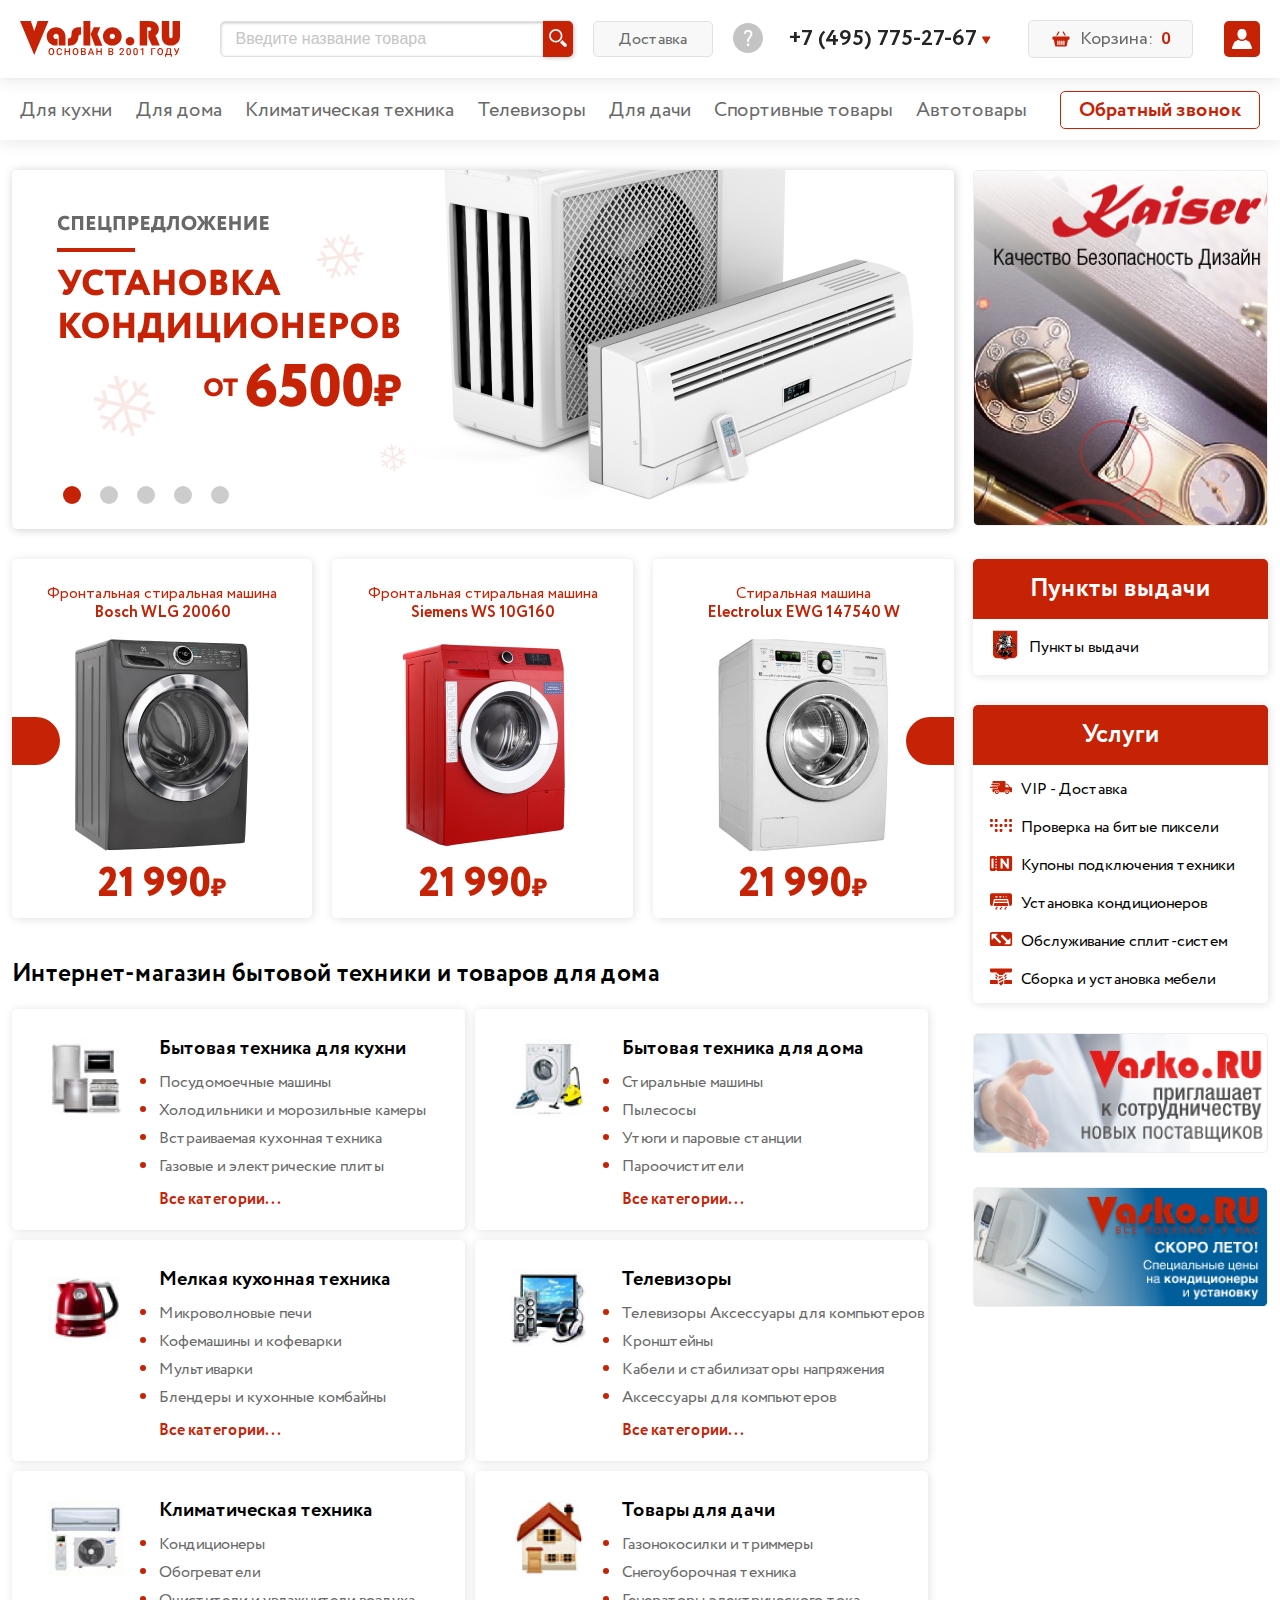
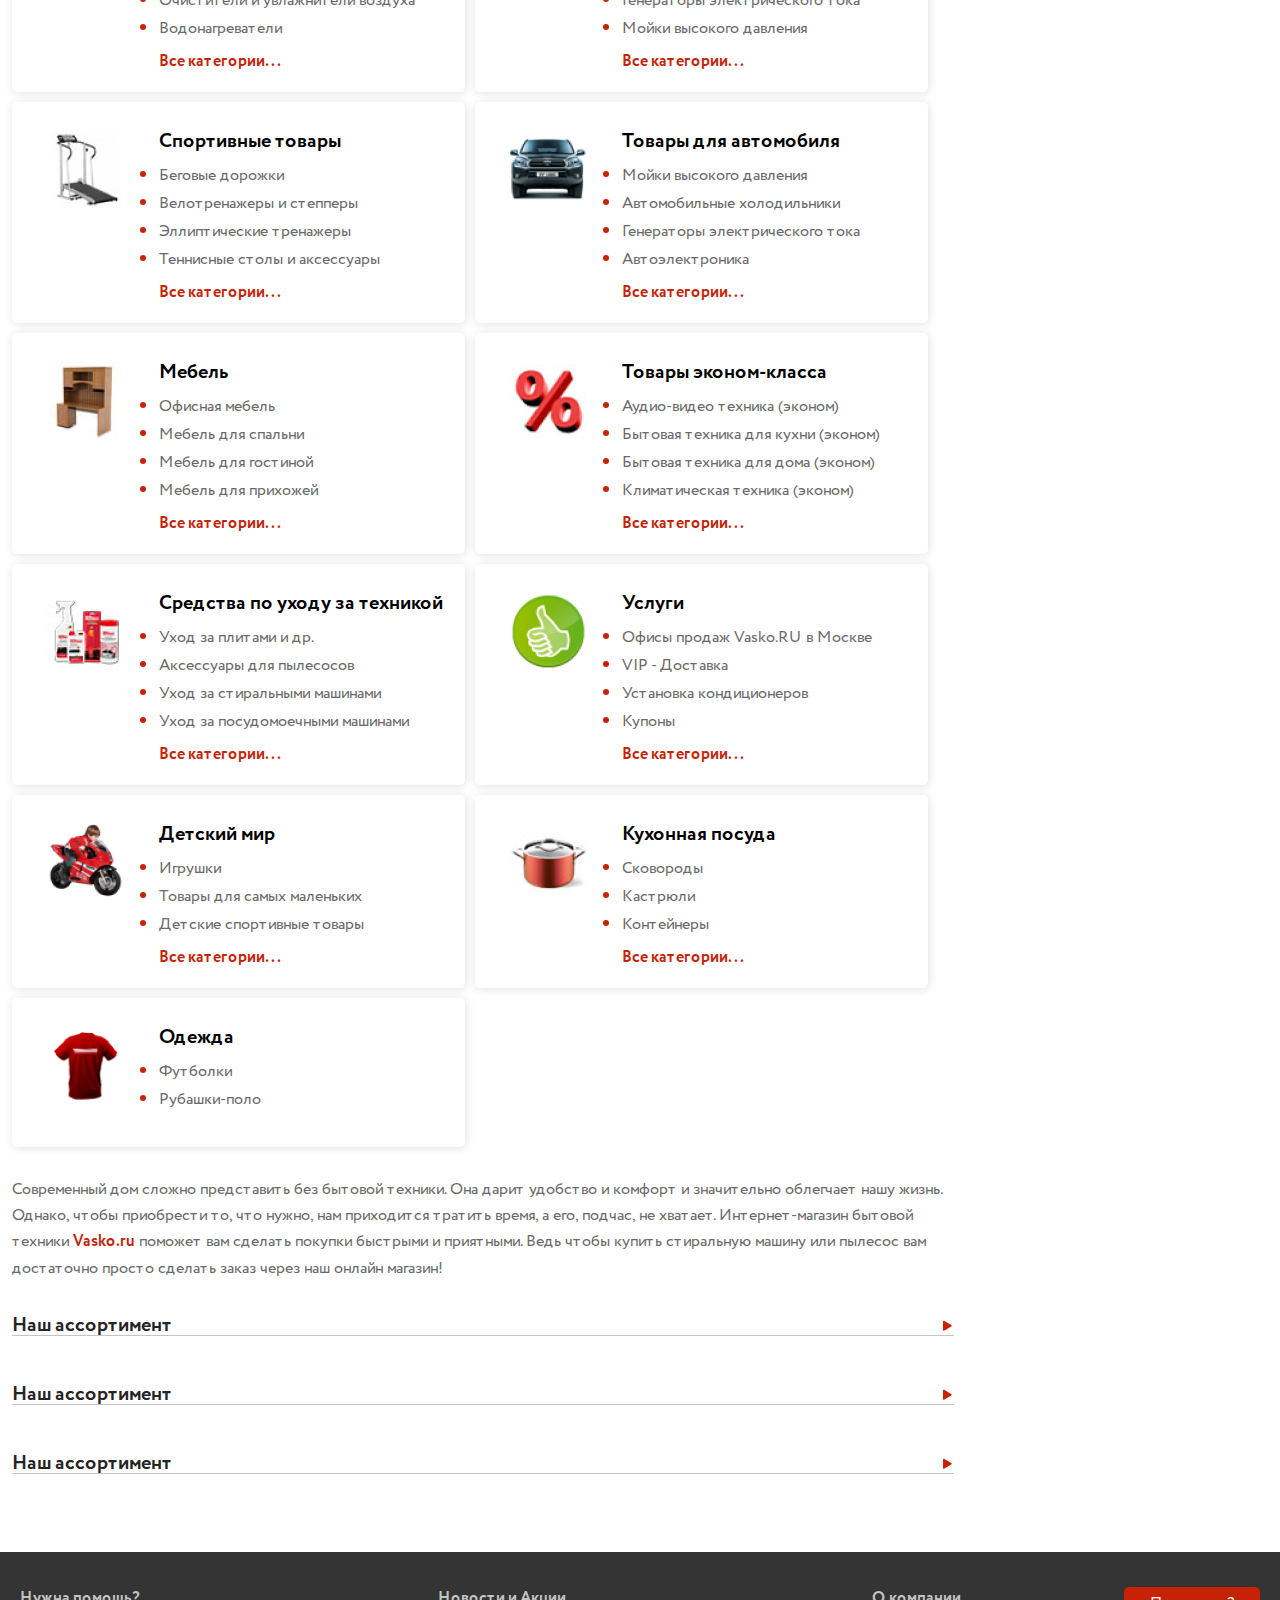
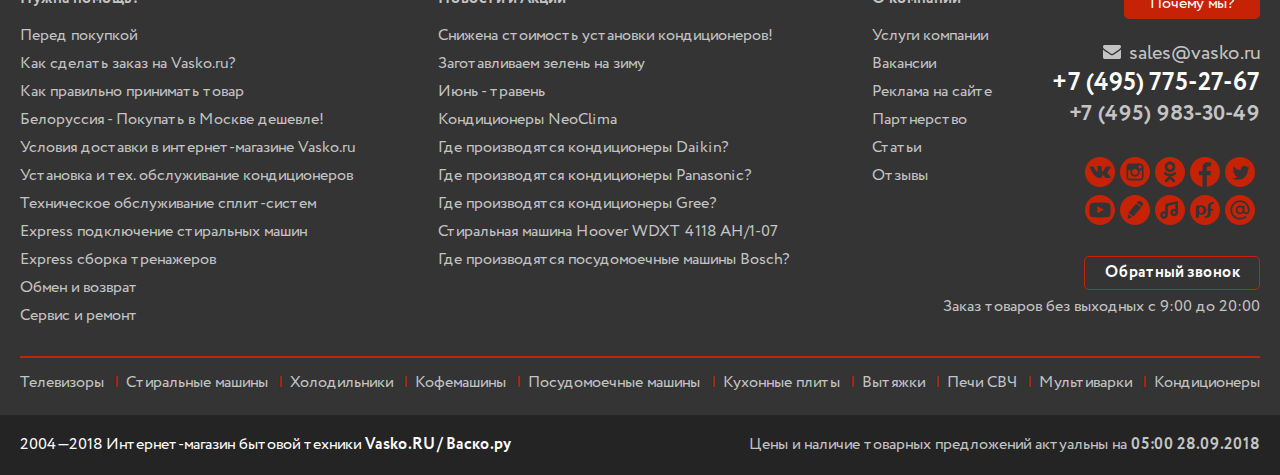
==== commit 7f7abb59: "Rename main.html to index.html" ====
--- a/index.html
+++ b/index.html
@@ -1,22 +1,791 @@
-<!DOCTYPE html>
+<!DOCTYPE html >
 <html lang="en">
   <head>
-    <meta charset="UTF-8">
-    <meta http-equiv="X-UA-Compatible" content="IE=edge">
-    <meta name="viewport" content="width=device-width, initial-scale=1.0">
-    <title>Разводящая страница</title>
-    <link rel="stylesheet" href="css/libs.min.css">
-    <link rel="stylesheet" href="css/main.css">
+    <meta charset="UTF-8"/>
+    <meta http-equiv="X-UA-Compatible" content="IE=edge"/>
+    <meta name="viewport" content="width=device-width, initial-scale=1.0"/>
+    <title>Главная</title>
+    <link rel="stylesheet" href="css/libs.min.css"/>
+    <link rel="stylesheet" href="css/main.css"/>
   </head>
   <body> 
     <div class="wrapper">
-      <h1>Разводящая страница</h1>
-      <ul>
-        <li><a href="/uikit/index.html">UI-Kit</a></li>
-        <li><a href="main.html">Главная</a></li>
-      </ul>
+      <div class="logIn js--logIn">
+        <div class="logIn__body js--logBody"> 
+          <div class="logIn__inner js--loginInner">
+            <div class="logIn__itembtn logIn__container">
+              <div class="logInChoose__btn active js--logInChoose">Вход</div>
+              <div class="logInChoose__btn js--logInChoose">Регистрация</div>
+            </div>
+            <div class="loginUser__item active js--chooseContent logIn__container">
+              <form class="loginUser__form" action="#">
+                <div class="loginUser__form--item">
+                  <div class="inputName__p">Логин</div>
+                  <input class="loginUser__inputName js--loginName" type="text"/>
+                </div>
+                <div class="loginUser__form--item">
+                  <div class="inputName__p">Пароль</div>
+                  <input class="loginUser__inputPassword js--loginPassword" type="password"/>
+                </div>
+                <div class="loginUser__form--itemC">
+                  <input class="loginUser__inputRemember js--loginRemember" type="checkbox" id="checkboxRemember"/>
+                  <div class="inputRemember">Запомнить меня на этом компьютере</div>
+                </div>
+                <button class="button-grayscale loginUser__btn">Авторизоваться</button>
+              </form>
+            </div>
+            <div class="loginUser__item js--chooseContent logIn__container hidden">
+              <form class="registrUser__form" action="#">
+                <div class="loginUser__form--item">
+                  <div class="inputName__p">Логин</div>
+                  <input class="registrUser js--loginName" type="text"/>
+                </div>
+                <div class="loginUser__form--item">
+                  <div class="inputName__p">Пароль</div>
+                  <input class="registrUser js--loginPassword" type="password"/>
+                </div>
+                <div class="loginUser__form--item">
+                  <div class="inputName__p">Подтверждение пароля</div>
+                  <input class="registrUser js--loginPasswordAgain" type="password"/>
+                </div>
+                <div class="loginUser__form--item">
+                  <div class="inputName__p">Адрес e-mail</div>
+                  <input class="registrUser js--loginMail" type="text"/>
+                </div>
+                <div class="loginUser__form--item">
+                  <div class="inputName__p">Имя</div>
+                  <input class="registrUser js--loginUname" type="text"/>
+                </div>
+                <div class="loginUser__form--item">
+                  <div class="inputName__p">Фамилия</div>
+                  <input class="registrUser js--loginSecName" type="text"/>
+                </div>
+                <button class="button-grayscale registrUser__btn">Регистрация</button>
+              </form>
+            </div>
+            <div class="loginUser__item bottonLogin logIn__container active js--chooseContent"> 
+              <div class="logfrom__p">Войти с помощью</div>
+              <div class="logfrom__social"> 
+                <div class="logfrom__social--item">
+                   <svg width="35" height="35" viewBox="0 0 35 35" fill="none" xmlns="http://www.w3.org/2000/svg">
+                  <path d="M18.1638 12.0557C18.1638 9.6299 16.7176 5.85742 13.9294 5.85742C13.0529 5.85742 12.1137 6.29497 11.5745 6.96919C11.0023 7.67778 10.8362 8.58438 10.8362 9.46305C10.8362 11.7188 12.146 15.4573 15.0383 15.4573C15.878 15.4573 16.7828 15.0552 17.3234 14.5156C18.0965 13.7382 18.1638 12.6626 18.1638 12.0557Z" fill="#C62306"/>
+                  <path d="M16.3477 20.9155C16.0799 20.8818 15.9116 20.8818 15.5757 20.8818C15.2724 20.8818 13.4567 20.9481 12.0456 21.4229C11.3066 21.6907 9.15576 22.4999 9.15576 24.8913C9.15576 27.2839 11.4753 29.0036 15.0716 29.0036C18.2994 29.0036 20.0142 27.4504 20.0142 25.3647C20.0138 23.6414 18.9046 22.7351 16.3477 20.9155Z" fill="#C62306"/>
+                  <path d="M17.5 0C7.83499 0 0 7.83499 0 17.5C0 27.165 7.83499 35 17.5 35C27.165 35 35 27.165 35 17.5C35 7.83499 27.165 0 17.5 0ZM13.4232 30.4151C8.54788 30.4151 6.19616 28.092 6.19616 25.5974C6.19616 24.3854 6.8002 22.6685 8.78384 21.4887C10.867 20.2083 13.6924 20.0411 15.2059 19.9369C14.7337 19.3311 14.1976 18.6913 14.1976 17.6472C14.1976 17.0753 14.3659 16.7381 14.5321 16.3335C14.1618 16.3678 13.7938 16.4008 13.4572 16.4008C9.89524 16.4008 7.87831 13.7375 7.87831 11.1105C7.87831 9.56297 8.58333 7.84358 10.0284 6.59719C11.9455 5.01386 14.565 4.58419 16.3818 4.58419H23.0051L20.8192 5.9577H18.7367C19.5094 6.59719 21.1207 7.94455 21.1207 10.5061C21.1207 12.9971 19.7106 14.1794 18.2995 15.2897C17.8616 15.7269 17.3571 16.1985 17.3571 16.9407C17.3571 17.6801 17.862 18.084 18.2308 18.3898L19.4421 19.3307C20.9216 20.5764 22.2664 21.7222 22.2657 24.0489C22.2654 27.2166 19.2043 30.4151 13.4232 30.4151ZM27.9302 17.0882V20.4769H26.2667V17.0882H22.9034V15.4064H26.2667V12.0386H27.9302V15.4064H31.3095V17.0882H27.9302Z" fill="#C62306"/>
+                  </svg>
+                </div>
+                <div class="logfrom__social--item">
+                                <svg width="36" height="35" viewBox="0 0 36 35" fill="none" xmlns="http://www.w3.org/2000/svg">
+                  <path d="M17.8235 0C8.09787 0 0.213135 7.72306 0.213135 17.25C0.213135 26.7769 8.09787 34.5 17.8235 34.5C27.549 34.5 35.4338 26.7769 35.4338 17.25C35.4338 7.72306 27.549 0 17.8235 0ZM26.7563 19.1156C27.5771 19.9009 28.4455 20.64 29.1823 21.5065C29.5088 21.8898 29.8165 22.2861 30.0507 22.7319C30.3851 23.3675 30.0831 24.0646 29.5023 24.1024L25.8945 24.1016C24.9627 24.1772 24.2212 23.8091 23.596 23.1851C23.097 22.6878 22.634 22.1566 22.1533 21.6424C21.957 21.4313 21.7502 21.2326 21.5037 21.0762C21.0119 20.7628 20.5845 20.8588 20.3028 21.3621C20.0156 21.8742 19.95 22.4418 19.9226 23.0118C19.8834 23.8451 19.6268 24.0628 18.7732 24.102C16.9493 24.1856 15.2187 23.9146 13.6103 23.0139C12.1914 22.2194 11.0932 21.0981 10.1362 19.8286C8.27263 17.3538 6.84542 14.6375 5.56307 11.8433C5.27446 11.214 5.4856 10.8773 6.19434 10.8642C7.37184 10.842 8.54935 10.8448 9.72685 10.8632C10.2061 10.8706 10.5231 11.1392 10.7073 11.5821C11.3436 13.1156 12.1237 14.5747 13.1012 15.9279C13.3617 16.2882 13.6276 16.6475 14.0063 16.902C14.4243 17.1829 14.7428 17.0901 14.9399 16.6331C15.066 16.3426 15.1204 16.032 15.1478 15.7207C15.2414 14.6545 15.2526 13.5886 15.0905 12.5266C14.9896 11.862 14.608 11.4328 13.9317 11.3072C13.5872 11.2433 13.6377 11.1184 13.8052 10.9256C14.096 10.5925 14.3684 10.3864 14.9128 10.3864L18.9891 10.3856C19.6315 10.5092 19.7756 10.7915 19.8628 11.4254L19.8664 15.8626C19.8589 16.1079 19.9922 16.8349 20.4419 16.9955C20.8022 17.112 21.04 16.8289 21.2554 16.6055C22.233 15.5894 22.9295 14.3901 23.5532 13.1488C23.8284 12.6014 24.0659 12.0349 24.2965 11.4674C24.468 11.0478 24.7346 10.8413 25.2182 10.8484L29.1434 10.8529C29.2591 10.8529 29.3765 10.854 29.4911 10.8734C30.1527 10.9842 30.3339 11.2631 30.1292 11.8952C29.8071 12.8884 29.1813 13.7156 28.5694 14.5451C27.9137 15.4331 27.2143 16.29 26.565 17.1819C25.9683 17.9972 26.0155 18.4076 26.7563 19.1156Z" fill="#C62306"/>
+                  </svg>
+                </div>
+                <div class="logfrom__social--item">
+                   <svg width="36" height="35" viewBox="0 0 36 35" fill="none" xmlns="http://www.w3.org/2000/svg">
+                  <path d="M18.0794 0C8.334 0 0.433594 7.86792 0.433594 17.5733C0.433594 26.2778 6.79526 33.4867 15.1365 34.8826V21.2395H10.8798V16.3299H15.1365V12.7098C15.1365 8.50939 17.7125 6.22042 21.4756 6.22042C23.2779 6.22042 24.8267 6.35416 25.2764 6.41307V10.8036L22.6664 10.8049C20.6203 10.8049 20.2259 11.773 20.2259 13.194V16.3274H25.108L24.4712 21.237H20.2259V35C28.9565 33.9418 35.725 26.5493 35.725 17.5682C35.725 7.86792 27.8246 0 18.0794 0Z" fill="#C62306"/>
+                  </svg>
+                </div>
+              </div>
+              <div class="logfrom__line"></div>
+              <div class="logfrom__info">Вы можете войти через аккаунт в социальных сетях</div>
+            </div>
+            <div class="loginUser__item bottonLogin logIn__container hidden js--chooseContent"> 
+              <div class="logfrom__value">Пароль  должен быть не менее 6 символов длиной. Символом <span class="red">“<svg width="8" height="8" viewBox="0 0 8 8" fill="none" xmlns="http://www.w3.org/2000/svg"><path d="M7.67712 5.33469L5.49512 3.99996L7.67704 2.66523C7.71458 2.64222 7.74148 2.60527 7.75178 2.56242C7.76208 2.51957 7.75493 2.4744 7.73201 2.43686L7.09085 1.38879C7.0431 1.31057 6.94071 1.2859 6.86248 1.33373L4.77963 2.60793V0.166084C4.77963 0.0744055 4.70522 0 4.61354 0H3.38511C3.29343 0 3.21902 0.0744055 3.21902 0.166084V2.60793L1.13609 1.33382C1.05769 1.28599 0.955553 1.31057 0.907721 1.38887L0.266555 2.43695C0.243636 2.47448 0.236494 2.51965 0.246791 2.5625C0.257089 2.60535 0.283994 2.64231 0.321529 2.66531L2.50354 3.99996L0.321529 5.33469C0.283994 5.35761 0.257089 5.39465 0.246791 5.43741C0.236494 5.48034 0.243636 5.52552 0.266555 5.56305L0.907721 6.61104C0.955553 6.68927 1.05769 6.71401 1.13609 6.66618L3.21902 5.39199V7.83383C3.21902 7.92551 3.29343 7.99992 3.38511 7.99992H4.61354C4.70522 7.99992 4.77963 7.92551 4.77963 7.83383V5.39207L6.86257 6.6661C6.94079 6.71393 7.04318 6.68927 7.09093 6.61113L7.7321 5.56305C7.75502 5.52552 7.76216 5.48034 7.75186 5.4375C7.74165 5.39456 7.71466 5.35769 7.67712 5.33469Z" fill="#C62306"/></svg>” </span>отмечены обязательные для заполнения поля.</div>
+              <div class="logfrom__info"><span class="red">1</span> - Настоящим в соответствии с Федеральным законом № 152-ФЗ “О персональных данных” от 27.07.2006 Вы подтверждаете свое согласие на обработку персональных данных. С политикой можно ознакомиться по ссылке.</div>
+            </div>
+          </div>
+          <div class="loginUser__itemii js--forgotPassword">
+            <div class="forgotPassword">Забыли пароль?</div>
+          </div>
+        </div>
+      </div>
+      <div class="burger"> 
+        <div class="burger__top">
+          <div class="burger__top-inner"> 
+            <div class="call-num"> 
+              <div class="call-num__img">
+                 <svg width="17" height="17" viewBox="0 0 17 17" fill="none" xmlns="http://www.w3.org/2000/svg">
+                <path d="M12.9247 11.2458C12.3692 10.6975 11.6759 10.6975 11.124 11.2458C10.703 11.6632 10.282 12.0807 9.86815 12.5052C9.75494 12.6219 9.65943 12.6467 9.52146 12.5688C9.24906 12.4203 8.95898 12.3 8.69719 12.1373C7.47671 11.3696 6.45434 10.3826 5.54871 9.27186C5.09943 8.72 4.69968 8.12923 4.4202 7.46417C4.3636 7.32975 4.37421 7.24131 4.48388 7.13165C4.90486 6.72483 5.31522 6.3074 5.72912 5.88997C6.30576 5.30981 6.30576 4.63061 5.72559 4.04691C5.39659 3.71439 5.06759 3.38893 4.73859 3.0564C4.39898 2.7168 4.0629 2.37366 3.71975 2.03759C3.16435 1.49635 2.47097 1.49635 1.9191 2.04113C1.49459 2.45856 1.08776 2.8866 0.656168 3.29696C0.256416 3.67547 0.0547717 4.13889 0.0123202 4.68013C-0.0548947 5.56098 0.160901 6.3923 0.465136 7.2024C1.08776 8.87919 2.03584 10.3685 3.18557 11.734C4.73859 13.5806 6.59231 15.0416 8.76087 16.0958C9.73726 16.5698 10.749 16.9342 11.8492 16.9943C12.6063 17.0367 13.2643 16.8457 13.7914 16.255C14.1522 15.8517 14.559 15.4838 14.9411 15.0982C15.5071 14.5251 15.5107 13.8317 14.9482 13.2657C14.276 12.5901 13.6003 11.9179 12.9247 11.2458Z" fill="#fff"/>
+                <path d="M12.2491 8.4264L13.5544 8.20353C13.3493 7.0043 12.7832 5.91828 11.9236 5.05512C11.0144 4.14598 9.8647 3.57289 8.59823 3.39602L8.41428 4.70844C9.3942 4.84641 10.2857 5.2886 10.9897 5.99257C11.6547 6.65763 12.0899 7.49956 12.2491 8.4264Z" fill="#fff"/>
+                <path d="M14.2903 2.7522C12.7833 1.24521 10.8765 0.293616 8.77159 0L8.58764 1.31243C10.406 1.56713 12.0545 2.39138 13.3564 3.68965C14.591 4.92425 15.4011 6.48431 15.6947 8.20001L17.0001 7.97715C16.657 5.98905 15.7195 4.18491 14.2903 2.7522Z" fill="#fff"/>
+                </svg>
+              </div>
+              <div class="call-num__text white">+7 (495) 775-27-67</div>
+            </div>
+            <div class="cancel"><svg width="17" height="17" viewBox="0 0 17 17" fill="none" xmlns="http://www.w3.org/2000/svg">
+<path d="M5.33702 8.49998L0.208008 13.6288L3.37104 16.7922L8.50005 11.6632L13.6291 16.7922L16.7921 13.6288L11.6631 8.49998L16.7921 3.37114L13.6291 0.207764L8.50005 5.33677L3.37104 0.207764L0.208008 3.37114L5.33702 8.49998Z" fill="white"/>
+</svg>
+            </div>
+          </div>
+        </div>
+        <div class="burger__content"> 
+          <div class="burger__content-inner"> 
+            <div class="user_name"> 
+              <div class="user_name-img">
+                <svg width="16" height="16" viewBox="0 0 16 16" fill="none" xmlns="http://www.w3.org/2000/svg">
+                <path d="M7.99972 8.4772C9.98089 8.4772 11.5871 6.5795 11.5871 4.23858C11.5871 0.992372 9.98097 0 7.99972 0C6.0184 0 4.41233 0.992372 4.41233 4.23858C4.41237 6.5795 6.01844 8.4772 7.99972 8.4772Z" fill="white"/>
+                <path d="M15.9218 14.7159L14.1119 10.6002C14.0291 10.4119 13.8837 10.2557 13.7026 10.1606L10.8938 8.68457C10.8319 8.65209 10.7569 8.6584 10.7012 8.70095C9.90674 9.30751 8.97266 9.62812 8.00003 9.62812C7.02724 9.62812 6.09324 9.30751 5.29881 8.70095C5.24297 8.6584 5.16797 8.65209 5.10602 8.68457L2.29738 10.1606C2.11629 10.2557 1.97102 10.4118 1.88816 10.6002L0.0782702 14.7159C-0.0465105 14.9996 -0.0209365 15.3243 0.146702 15.5845C0.314263 15.8447 0.597845 16 0.905319 16H15.0946C15.4021 16 15.6858 15.8446 15.8533 15.5845C16.0209 15.3243 16.0465 14.9995 15.9218 14.7159Z" fill="white"/>
+                </svg>
+              </div>
+              <div class="user_name-name"> 
+                <p>Артемий Резников</p>
+              </div>
+            </div>
+            <div class="menu_links"> <a class="menu_links_a" href="#">Личный кабинет </a><a class="menu_links_a" href="#">Новости и Акции</a><a class="menu_links_a" href="#">Статьи</a><a class="menu_links_a" href="#">Доставка</a><a class="menu_links_a" href="#">Настройки</a><a class="menu_links_a red" href="#">Войти</a></div>
+          </div>
+        </div>
+        <div class="nav_block__body">
+          <div class="nav_block__body__item">
+            <div class="nav_block__body__item-img"> <a href="#"> <img src="assets/img/nav__block-list/serviceOne.svg" alt="Пункт выдачи"/></a></div>
+            <div class="nav_block__body__item-text"><a href="#">VIP - Доставка</a></div>
+          </div>
+          <div class="nav_block__body__item">
+            <div class="nav_block__body__item-img"> <a href="#"> <img src="assets/img/nav__block-list/serviceTwo.svg" alt="Пункт выдачи"/></a></div>
+            <div class="nav_block__body__item-text"><a href="#">Проверка на битые пиксели</a></div>
+          </div>
+          <div class="nav_block__body__item">
+            <div class="nav_block__body__item-img"> <a href="#"> <img src="assets/img/nav__block-list/serviceThree.svg" alt="Пункт выдачи"/></a></div>
+            <div class="nav_block__body__item-text"><a href="#">Купоны подключения техники</a></div>
+          </div>
+          <div class="nav_block__body__item">
+            <div class="nav_block__body__item-img"> <a href="#"> <img src="assets/img/nav__block-list/serviceFore.svg" alt="Пункт выдачи"/></a></div>
+            <div class="nav_block__body__item-text"><a href="#">Установка кондиционеров</a></div>
+          </div>
+          <div class="nav_block__body__item">
+            <div class="nav_block__body__item-img"> <a href="#"> <img src="assets/img/nav__block-list/serviceFive.svg" alt="Пункт выдачи"/></a></div>
+            <div class="nav_block__body__item-text"><a href="#">Обслуживание сплит-систем</a></div>
+          </div>
+          <div class="nav_block__body__item">
+            <div class="nav_block__body__item-img"> <a href="#"> <img src="assets/img/nav__block-list/serviceSix.svg" alt="Пункт выдачи"/></a></div>
+            <div class="nav_block__body__item-text"><a href="#">Сборка и установка мебели</a> </div>
+          </div>
+          <div class="back-call"> 
+            <div class="back-call__button button-transparent"><span>Обратный звонок       </span></div>
+          </div>
+        </div>
+      </div>
+      <header class="header">
+        <div class="header__top">
+          <div class="container">
+            <div class="header__top-inner">
+              <div class="burger_menu">
+                 <span></span></div><a class="logo" href="main.html"><img class="logo__img" src="assets/img/logo.svg" alt="Vasko.ru"/></a>
+              <div class="search">
+                <form class="search__field">
+                  <input class="search__input" placeholder="Введите название товара"/>
+                  <button class="search__btn" type="submit">
+                    <svg xmlns="http://www.w3.org/2000/svg" width="18" height="18" viewBox="0 0 18 18" fill="none" class="search__btn-icon">
+                       <path fill-rule="evenodd" clip-rule="evenodd" d="M13.4108 6.74999C13.4108 3.02241 10.4487 0 6.7953 0C3.14192 0 0.179688 3.02241 0.179688 6.74999C0.179688 10.4776 3.14192 13.4998 6.7953 13.4998C10.4487 13.4998 13.4108 10.4776 13.4108 6.74999ZM6.79525 11.8123C4.0592 11.8123 1.83359 9.54164 1.83359 6.75002C1.83359 3.95839 4.0592 1.68757 6.79525 1.68757C9.53123 1.68757 11.757 3.95839 11.757 6.75002C11.757 9.54164 9.53123 11.8123 6.79525 11.8123Z" fill="white"/>
+                       <path fill-rule="evenodd" clip-rule="evenodd" d="M17.3366 15.1195L13.2894 10.9897C12.6863 11.9467 11.8883 12.7605 10.9504 13.3759L14.998 17.5056C15.6441 18.1648 16.6918 18.1648 17.3366 17.5056C17.9828 16.8476 17.9828 15.7786 17.3366 15.1195Z" fill="white"/>
+                    </svg>
+                  </button>
+                </form>
+                <div class="search__dropdown search-results" style="display: none">
+                  <div class="search-results__group">
+                    <div class="search-results__head"> <span class="search-results__head-text">Холодильники</span></div>
+                    <div class="search-results__content">
+                      <div class="search-results__title">Холодильники</div>
+                      <div class="search-results__list"><a class="search-results__link" href="#"><span>Холод</span>ильник AEG RCB 63726 OW</a><a class="search-results__link" href="#"><span>Холод</span>ильник AEG 657263</a><a class="search-results__link" href="#"><span>Холод</span>ильник AEG 63726</a><a class="search-results__link" href="#"><span>Холод</span>ильник AEG 657265</a><a class="search-results__link" href="#"><span>Холод</span>ильник AEG RCB 636 RG</a><a class="search-results__link" href="#"><span>Холод</span>ильник AEG 657267</a><a class="search-results__link" href="#"><span>Холод</span>ильник Artel RCB 63726 OW</a><a class="search-results__link" href="#"><span>Холод</span>ильник BBK RF 654269</a></div>
+                    </div>
+                  </div>
+                  <div class="search-results__group">
+                    <div class="search-results__head"> <span class="search-results__head-text">Прочее</span></div>
+                    <div class="search-results__content">
+                      <div class="search-results__title">Остальные</div>
+                      <div class="search-results__list"><a class="search-results__link" href="#">Средство для <span>холод</span>ильников Electrolux</a><a class="search-results__link" href="#">Средство для <span>холод</span>ильников Bork</a><a class="search-results__link" href="#">Средство для <span>холод</span>ильников Bosh</a><a class="search-results__link" href="#">Средство для <span>холод</span>ильников Gorenje</a><a class="search-results__link" href="#">Подключение <span>холод</span>ильников</a></div><a class="search-results__btn" href="#">Все результаты </a>
+                    </div>
+                  </div>
+                </div>
+              </div><a class="header-btn button-gray" href="#"><span class="header-btn__name">Доставка</span></a><a class="tooltip" href="#">
+                <svg xmlns="http://www.w3.org/2000/svg" width="30" height="30" viewBox="0 0 30 30" fill="none" class="tooltip__icon">
+                   <path d="M15 0C6.72913 0 0 6.72913 0 15C0 23.2709 6.72913 30 15 30C23.2709 30 30 23.2709 30 15C30 6.72913 23.2709 0 15 0ZM16.172 22.7837C16.172 22.9246 16.078 23.0172 15.9385 23.0172H14.1607C14.0191 23.0172 13.9265 22.9239 13.9265 22.7837V20.7724C13.9265 20.6322 14.0198 20.5389 14.1607 20.5389H15.9385C16.0787 20.5389 16.172 20.6328 16.172 20.7724V22.7837ZM18.2296 13.8704L16.6624 16.0226C16.1948 16.6539 16.0539 16.9813 16.0539 17.7763V18.5243C16.0539 18.6646 15.9607 18.7578 15.8204 18.7578H14.2767C14.1365 18.7604 14.0433 18.6665 14.0433 18.5263V17.5676C14.0433 16.6311 14.2533 16.1407 14.7443 15.4617L16.3122 13.3096C17.13 12.1872 17.4104 11.6491 17.4104 10.8535C17.4104 9.52044 16.4752 8.67848 15.1415 8.67848C13.832 8.67848 12.99 9.47348 12.7096 10.9004C12.6861 11.0407 12.5928 11.1111 12.452 11.0876L10.9787 10.83C10.8378 10.8065 10.768 10.7133 10.7909 10.5724C11.1424 8.32696 12.7565 6.85304 15.1891 6.85304C17.7143 6.85304 19.4217 8.51348 19.4217 10.8293C19.4217 11.9524 19.0252 12.7709 18.2296 13.8704Z" fill="#C4C4C4"/>
+                </svg></a>
+              <div class="contacts">
+                <div class="contacts__wrapper"><a class="contacts__link-main" href="tel:+74957752767">+7 (495) 775-27-67</a>
+                  <div class="contacts__links js--hidden"><a class="contacts__link-main" href="tel:+74957752767">+7 (495) 775-27-67</a><a class="contacts__link-additional" href="tel:+74959833049">+7 (495) 983-30-49</a></div>
+                </div>
+                <div class="contacts__arrow js--namber">
+                  <svg xmlns="http://www.w3.org/2000/svg" width="9" height="8" viewBox="0 0 9 8" fill="none">
+                     <path d="M7.88701 0.414246C8.27654 0.414246 8.52211 0.831477 8.32735 1.16238L4.63593 7.43408C4.44256 7.76261 3.95949 7.75963 3.76472 7.42872L0.0732928 1.15701C-0.121476 0.826102 0.117438 0.414246 0.504165 0.414246L7.88701 0.414246Z" fill="#C62306"/>
+                  </svg>
+                </div>
+              </div>
+              <div class="cart">
+                <div class="cart__btn button-gray">
+                  <svg xmlns="http://www.w3.org/2000/svg" width="21" height="20" viewBox="0 0 21 20" fill="none" class="cart__btn-icon">
+                     <path d="M14.1492 6.21821H15.7271L13.388 2.32797C13.1995 2.01274 12.7819 1.90527 12.4567 2.09154C12.1315 2.27424 12.0207 2.67902 12.2128 2.99425L14.1492 6.21821Z" fill="#C62306"/>
+                     <path d="M8.79454 2.99425C8.983 2.67902 8.87584 2.27423 8.55065 2.09154C8.22546 1.90885 7.80789 2.01273 7.61942 2.32796L5.28027 6.22179H6.85818L8.79454 2.99425Z" fill="#C62306"/>
+                     <path d="M18.3397 7.41107H2.65664C2.01735 7.41107 1.5 7.91258 1.5 8.53229V9.77531C1.5 10.395 2.01735 10.8965 2.65664 10.8965H3.01878L4.13478 16.7606C4.2752 17.4519 4.92558 18 5.60183 18H8.9572C9.25282 18 9.63714 18 10.0288 18H10.7383C11.1301 18 11.5144 18 11.81 18H15.1654C15.8416 18 16.492 17.4519 16.6324 16.7606L17.7558 10.893H18.3434C18.9827 10.893 19.5 10.3914 19.5 9.77173V8.52871C19.4963 7.91258 18.979 7.41107 18.3397 7.41107ZM7.88555 15.8005C7.88555 16.1623 7.58253 16.4346 7.23147 16.4346C6.85824 16.4346 6.5774 16.1408 6.5774 15.8005V12.2542C6.5774 11.8924 6.88041 11.6201 7.23147 11.6201C7.6047 11.6201 7.88555 11.9139 7.88555 12.2542V15.8005ZM9.9845 15.8005C9.9845 16.1623 9.68148 16.4346 9.33042 16.4346C8.9572 16.4346 8.67635 16.1408 8.67635 15.8005V12.2542C8.67635 11.8924 8.97937 11.6201 9.33042 11.6201C9.68148 11.6201 9.9845 11.9139 9.9845 12.2542V15.8005ZM12.0945 15.8005C12.0945 16.1408 11.8137 16.4346 11.4405 16.4346C11.0894 16.4346 10.7864 16.1623 10.7864 15.8005V12.2542C10.7864 11.9139 11.0894 11.6201 11.4405 11.6201C11.7915 11.6201 12.0945 11.8924 12.0945 12.2542V15.8005ZM14.1935 15.8005C14.1935 16.1408 13.9126 16.4346 13.5394 16.4346C13.1884 16.4346 12.8853 16.1623 12.8853 15.8005V12.2542C12.8853 11.9139 13.1662 11.6201 13.5394 11.6201C13.8905 11.6201 14.1935 11.8924 14.1935 12.2542V15.8005Z" fill="#C62306"/>
+                  </svg><span class="cart__name">Корзина:</span><span class="cart__value">0</span>
+                </div>
+                <div class="cart__dropdown js--hidden">
+                  <div class="cart__dropdown-inner card_full"> 
+                    <div class="cart__dropdown--container">
+                      <div class="card_full__item">    
+                        <div class="card_full__item--img">  <img src="assets/img/products/refrBoschBlack.png" alt="product"/></div>
+                        <div class="card_full__item--description">  
+                          <div class="text"> 
+                            <p class="text__p">Холодильник Bosch Gold Edition KGN39AD18R   </p>
+                            <p class="price">38 290<span>₽</span></p>
+                          </div>
+                        </div>
+                        <div class="card_full__item--delite">
+                          <svg width="14" height="14" viewBox="0 0 14 14" fill="none" xmlns="http://www.w3.org/2000/svg">
+                          <path d="M4.58124 6.99992L0.659058 10.922L3.07785 13.341L7.00003 9.41884L10.9222 13.341L13.341 10.922L9.41882 6.99992L13.341 3.07787L10.9222 0.658813L7.00003 4.581L3.07785 0.658813L0.659058 3.07787L4.58124 6.99992Z" fill="#696969"/>
+                          </svg>
+                        </div>
+                      </div>
+                      <div class="card_full__item">    
+                        <div class="card_full__item--img">  <img src="assets/img/products/refrBoschGrey.png" alt="product"/></div>
+                        <div class="card_full__item--description">  
+                          <div class="text"> 
+                            <p class="text__p">Холодильник Bosch Gold Edition KGN39AD18R   </p>
+                            <p class="price">38 290<span>₽</span></p>
+                          </div>
+                        </div>
+                        <div class="card_full__item--delite">
+                          <svg width="14" height="14" viewBox="0 0 14 14" fill="none" xmlns="http://www.w3.org/2000/svg">
+                          <path d="M4.58124 6.99992L0.659058 10.922L3.07785 13.341L7.00003 9.41884L10.9222 13.341L13.341 10.922L9.41882 6.99992L13.341 3.07787L10.9222 0.658813L7.00003 4.581L3.07785 0.658813L0.659058 3.07787L4.58124 6.99992Z" fill="#696969"/>
+                          </svg>
+                        </div>
+                      </div>
+                    </div>
+                  </div>
+                  <div class="allCard"> 
+                    <div class="cart__dropdown--container">
+                      <div class="allCard__item">
+                        <p class="allCard__item--text">Итого: </p>
+                        <p class="allCard__item--priceAll">80 580<span>₽</span></p>
+                      </div>
+                      <div class="allCard__item"><a class="allCard__item--btn button-red" href="cart.html">Перейти в корзину</a></div>
+                    </div>
+                  </div>
+                </div>
+              </div>
+              <div class="user"><a class="user__btn" href="#">
+                  <svg xmlns="http://www.w3.org/2000/svg" width="24" height="24" viewBox="0 0 24 24" fill="none" class="user__btn-icon">
+                     <path d="M11.9998 12.6561C14.7239 12.6561 16.9325 10.0468 16.9325 6.82804C16.9325 2.36451 14.724 1 11.9998 1C9.2755 1 7.06714 2.36451 7.06714 6.82804C7.06719 10.0468 9.27555 12.6561 11.9998 12.6561Z" fill="white"/>
+                     <path d="M22.8924 21.2343L20.4038 15.5753C20.29 15.3164 20.09 15.1016 19.8411 14.9708L15.979 12.9413C15.8938 12.8966 15.7907 12.9053 15.7141 12.9638C14.6218 13.7978 13.3374 14.2386 12 14.2386C10.6625 14.2386 9.37821 13.7978 8.28586 12.9638C8.20908 12.9053 8.10595 12.8966 8.02078 12.9413L4.1589 14.9708C3.9099 15.1016 3.71015 15.3162 3.59622 15.5753L1.10762 21.2343C0.936048 21.6245 0.971212 22.0708 1.20172 22.4287C1.43211 22.7865 1.82204 23 2.24481 23H21.7551C22.1779 23 22.5679 22.7864 22.7983 22.4286C23.0287 22.0708 23.064 21.6243 22.8924 21.2343Z" fill="white"/>
+                  </svg></a>
+                <div class="user__dropdown js--hidden">
+                  <div class="user__dropdown-head">
+                    <svg xmlns="http://www.w3.org/2000/svg" width="24" height="24" viewBox="0 0 24 24" fill="none" class="user__dropdown-icon">
+                       <path d="M11.9998 12.6561C14.7239 12.6561 16.9325 10.0468 16.9325 6.82804C16.9325 2.36451 14.724 1 11.9998 1C9.2755 1 7.06714 2.36451 7.06714 6.82804C7.06719 10.0468 9.27555 12.6561 11.9998 12.6561Z" fill="white"/>
+                       <path d="M22.8924 21.2343L20.4038 15.5753C20.29 15.3164 20.09 15.1016 19.8411 14.9708L15.979 12.9413C15.8938 12.8966 15.7907 12.9053 15.7141 12.9638C14.6218 13.7978 13.3374 14.2386 12 14.2386C10.6625 14.2386 9.37821 13.7978 8.28586 12.9638C8.20908 12.9053 8.10595 12.8966 8.02078 12.9413L4.1589 14.9708C3.9099 15.1016 3.71015 15.3162 3.59622 15.5753L1.10762 21.2343C0.936048 21.6245 0.971212 22.0708 1.20172 22.4287C1.43211 22.7865 1.82204 23 2.24481 23H21.7551C22.1779 23 22.5679 22.7864 22.7983 22.4286C23.0287 22.0708 23.064 21.6243 22.8924 21.2343Z" fill="white"/>
+                    </svg><span class="user__dropdown-name">Артемий Резников</span>
+                  </div>
+                  <div class="user__dropdown-content"><a class="user__dropdown-link" href="#">Личный кабинет</a><a class="user__dropdown-link" href="#">Настройки </a><a class="user__dropdown-link user__dropdown-link--attention" href="#">Выход </a></div>
+                </div>
+              </div>
+            </div>
+          </div>
+        </div>
+        <nav class="nav">
+          <div class="container">
+            <div class="nav__inner">
+              <div class="categoriy"> <a href="">Для кухни</a><a href="">Для дома</a><a href="">Климатическая техника</a><a href="">Телевизоры</a><a href="">Для дачи</a><a href="">Спортивные товары</a><a href="">Автотовары</a></div>
+              <div class="call-num"> 
+                <div class="call-num__img">
+                   <svg width="17" height="17" viewBox="0 0 17 17" fill="none" xmlns="http://www.w3.org/2000/svg">
+                  <path d="M12.9247 11.2458C12.3692 10.6975 11.6759 10.6975 11.124 11.2458C10.703 11.6632 10.282 12.0807 9.86815 12.5052C9.75494 12.6219 9.65943 12.6467 9.52146 12.5688C9.24906 12.4203 8.95898 12.3 8.69719 12.1373C7.47671 11.3696 6.45434 10.3826 5.54871 9.27186C5.09943 8.72 4.69968 8.12923 4.4202 7.46417C4.3636 7.32975 4.37421 7.24131 4.48388 7.13165C4.90486 6.72483 5.31522 6.3074 5.72912 5.88997C6.30576 5.30981 6.30576 4.63061 5.72559 4.04691C5.39659 3.71439 5.06759 3.38893 4.73859 3.0564C4.39898 2.7168 4.0629 2.37366 3.71975 2.03759C3.16435 1.49635 2.47097 1.49635 1.9191 2.04113C1.49459 2.45856 1.08776 2.8866 0.656168 3.29696C0.256416 3.67547 0.0547717 4.13889 0.0123202 4.68013C-0.0548947 5.56098 0.160901 6.3923 0.465136 7.2024C1.08776 8.87919 2.03584 10.3685 3.18557 11.734C4.73859 13.5806 6.59231 15.0416 8.76087 16.0958C9.73726 16.5698 10.749 16.9342 11.8492 16.9943C12.6063 17.0367 13.2643 16.8457 13.7914 16.255C14.1522 15.8517 14.559 15.4838 14.9411 15.0982C15.5071 14.5251 15.5107 13.8317 14.9482 13.2657C14.276 12.5901 13.6003 11.9179 12.9247 11.2458Z" fill="#C62306"/>
+                  <path d="M12.2491 8.4264L13.5544 8.20353C13.3493 7.0043 12.7832 5.91828 11.9236 5.05512C11.0144 4.14598 9.8647 3.57289 8.59823 3.39602L8.41428 4.70844C9.3942 4.84641 10.2857 5.2886 10.9897 5.99257C11.6547 6.65763 12.0899 7.49956 12.2491 8.4264Z" fill="#C62306"/>
+                  <path d="M14.2903 2.7522C12.7833 1.24521 10.8765 0.293616 8.77159 0L8.58764 1.31243C10.406 1.56713 12.0545 2.39138 13.3564 3.68965C14.591 4.92425 15.4011 6.48431 15.6947 8.20001L17.0001 7.97715C16.657 5.98905 15.7195 4.18491 14.2903 2.7522Z" fill="#C62306"/>
+                  </svg>
+                </div>
+                <div class="call-num__text">+7 (495) 775-27-67</div>
+              </div>
+              <div class="back-call"> 
+                <div class="back-call__button button-transparent"><span>Обратный звонок</span></div>
+              </div>
+            </div>
+          </div>
+        </nav>
+      </header>
+      <div class="container">
+        <div class="grid">
+          <div class="grid__main">
+            <div class="swiper-container carousel js-carousel">
+              <div class="swiper-wrapper">
+                <div class="swiper-slide carousel__slide"> <img class="carousel__slide-img" src="assets/img/grid_main.jpg" alt=""/></div>
+                <div class="swiper-slide carousel__slide"> <img class="carousel__slide-img" src="assets/img/grid_main.jpg" alt=""/></div>
+                <div class="swiper-slide carousel__slide"> <img class="carousel__slide-img" src="assets/img/grid_main.jpg" alt=""/></div>
+                <div class="swiper-slide carousel__slide"><img class="carousel__slide-img" src="assets/img/grid_main.jpg" alt=""/></div>
+                <div class="swiper-slide carousel__slide"><img class="carousel__slide-img" src="assets/img/grid_main.jpg" alt=""/></div>
+              </div>
+              <div class="swiper-pagination"></div>
+            </div>
+            <div class="swiper-container carousel_products js-carousel">
+              <div class="swiper-wrapper">
+                <div class="swiper-slide carousel_products__slide"> <a href="#">    
+                    <p class="carousel_products__slide-title">Фронтальная стиральная машина <span>Bosch WLG 20060</span></p></a><a href="product.html">    <img class="carousel_products__slide-img" src="assets/img/products/machineBosch.jpg" alt="стиральная машина Bosch WLG 20060"/></a><a class="carousel_products__slide-price" href="#">    <span class="sizePrice">21 990<span class="rub">₽</span></span></a></div>
+                <div class="swiper-slide carousel_products__slide"> <a href="#">    
+                    <p class="carousel_products__slide-title">Фронтальная стиральная машина <span>Siemens WS 10G160</span></p></a><a href="#">    <img class="carousel_products__slide-img" src="assets/img/products/machineElectro.jpg" alt="стиральная машина Bosch WLG 20060"/></a><a class="carousel_products__slide-price" href="#">    <span class="sizePrice">21 990<span class="rub">₽</span></span></a></div>
+                <div class="swiper-slide carousel_products__slide"> <a href="#">    
+                    <p class="carousel_products__slide-title">Cтиральная машина <span>Electrolux EWG 147540 W </span></p></a><a href="#">    <img class="carousel_products__slide-img" src="assets/img/products/machineSiemens.jpg" alt="стиральная машина Bosch WLG 20060"/></a><a class="carousel_products__slide-price" href="#">    <span class="sizePrice">21 990<span class="rub">₽</span></span></a></div>
+                <div class="swiper-slide carousel_products__slide"> <a href="#">    
+                    <p class="carousel_products__slide-title">Фронтальная стиральная машина <span>Bosch WLG 20060</span></p></a><a href="#">    <img class="carousel_products__slide-img" src="assets/img/products/machineBosch.jpg" alt="стиральная машина Bosch WLG 20060"/></a><a class="carousel_products__slide-price" href="#">    <span class="sizePrice">21 990<span class="rub">₽</span></span></a></div>
+                <div class="swiper-slide carousel_products__slide"> <a href="#">    
+                    <p class="carousel_products__slide-title">Фронтальная стиральная машина <span>Siemens WS 10G160</span></p></a><a href="#">    <img class="carousel_products__slide-img" src="assets/img/products/machineElectro.jpg" alt="стиральная машина Bosch WLG 20060"/></a><a class="carousel_products__slide-price" href="#">    <span class="sizePrice">21 990<span class="rub">₽</span></span></a></div>
+              </div>
+              <div class="swiper-button-prev"></div>
+              <div class="swiper-button-next"></div>
+            </div>
+            <div class="catalog">
+              <div class="catalog__inner"> 
+                <div class="catalog__inner-head"> 
+                  <p>Интернет-магазин бытовой техники и товаров для дома</p>
+                </div>
+                <div class="catalog__inner-body"> 
+                  <div class="catalog__inner-body-wrrap">
+                    <div class="catalog__inner-body-item"> 
+                      <div class="catalog__inner-body-item-img"> <img src="assets/img/catalog/img1.png" alt=""/></div>
+                      <div class="catalog__inner-body-item-content">
+                        <p>Бытовая техника для кухни</p>
+                        <ul class="catalog-li">
+                          <li><a href="#">Посудомоечные машины</a></li>
+                          <li><a href="#">Холодильники и морозильные камеры</a></li>
+                          <li><a href="#">Встраиваемая кухонная техника</a></li>
+                          <li><a href="#">Газовые и электрические плиты</a></li>
+                        </ul><a class="more" href="#"> Все категории...</a></a>
+                      </div>
+                    </div>
+                  </div>
+                  <div class="catalog__inner-body-wrrap">
+                    <div class="catalog__inner-body-item"> 
+                      <div class="catalog__inner-body-item-img"> <img src="assets/img/catalog/img2.png" alt=""/></div>
+                      <div class="catalog__inner-body-item-content">
+                        <p>Бытовая техника для дома</p>
+                        <ul class="catalog-li">
+                          <li> <a href="#">Стиральные машины</a></li>
+                          <li><a href="#">Пылесосы</a></li>
+                          <li><a href="#">Утюги и паровые станции</a></li>
+                          <li><a href="#">Пароочистители</a></li>
+                        </ul><a class="more" href="#"> Все категории...</a></a>
+                      </div>
+                    </div>
+                  </div>
+                  <div class="catalog__inner-body-wrrap">       
+                    <div class="catalog__inner-body-item"> 
+                      <div class="catalog__inner-body-item-img"> <img src="assets/img/catalog/img3.png" alt=""/></div>
+                      <div class="catalog__inner-body-item-content">
+                        <p>Мелкая кухонная техника</p>
+                        <ul class="catalog-li">
+                          <li><a href="#">Микроволновые печи </a></li>
+                          <li><a href="#">Кофемашины и кофеварки</a></li>
+                          <li><a href="#">Мультиварки</a></li>
+                          <li><a href="#">Блендеры и кухонные комбайны</a></li>
+                        </ul><a class="more" href="#"> Все категории...</a></a>
+                      </div>
+                    </div>
+                  </div>
+                  <div class="catalog__inner-body-wrrap">
+                    <div class="catalog__inner-body-item"> 
+                      <div class="catalog__inner-body-item-img"> <img src="assets/img/catalog/img4.png" alt=""/></div>
+                      <div class="catalog__inner-body-item-content">
+                        <p>Телевизоры</p>
+                        <ul class="catalog-li">
+                          <li><a href="#">Телевизоры   Аксессуары для компьютеров</a></li>
+                          <li><a href="#">Кронштейны</a></li>
+                          <li><a href="#">Кабели и стабилизаторы напряжения</a></li>
+                          <li><a href="#">Аксессуары для компьютеров</a></li>
+                        </ul><a class="more" href="#"> Все категории...</a></a>
+                      </div>
+                    </div>
+                  </div>
+                  <div class="catalog__inner-body-wrrap">
+                    <div class="catalog__inner-body-item"> 
+                      <div class="catalog__inner-body-item-img"> <img src="assets/img/catalog/img5.png" alt=""/></div>
+                      <div class="catalog__inner-body-item-content">
+                        <p>Климатическая техника</p>
+                        <ul class="catalog-li">
+                          <li><a href="#">Кондиционеры   </a></li>
+                          <li><a href="#">Обогреватели</a></li>
+                          <li><a href="#">Очистители и увлажнители воздуха</a></li>
+                          <li><a href="#">Водонагреватели</a></li>
+                        </ul><a class="more" href="#"> Все категории...</a></a>
+                      </div>
+                    </div>
+                  </div>
+                  <div class="catalog__inner-body-wrrap">
+                    <div class="catalog__inner-body-item"> 
+                      <div class="catalog__inner-body-item-img"> <img src="assets/img/catalog/img6.png" alt=""/></div>
+                      <div class="catalog__inner-body-item-content">
+                        <p>Товары для дачи</p>
+                        <ul class="catalog-li">
+                          <li><a href="#">Газонокосилки и триммеры</a></li>
+                          <li><a href="#">Снегоуборочная техника</a></li>
+                          <li><a href="#">Генераторы электрического тока</a></li>
+                          <li><a href="#">Мойки высокого давления</a></li>
+                        </ul><a class="more" href="#"> Все категории...</a></a>
+                      </div>
+                    </div>
+                  </div>
+                  <div class="catalog__inner-body-wrrap">
+                    <div class="catalog__inner-body-item"> 
+                      <div class="catalog__inner-body-item-img"> <img src="assets/img/catalog/img7.png" alt=""/></div>
+                      <div class="catalog__inner-body-item-content">
+                        <p>Спортивные товары</p>
+                        <ul class="catalog-li">
+                          <li><a href="#">Беговые дорожки   </a></a></li>
+                          <li><a href="#">Велотренажеры и степперы</a></li>
+                          <li><a href="#">Эллиптические тренажеры</a></li>
+                          <li><a href="#">Теннисные столы и аксессуары</a></li>
+                        </ul><a class="more" href="#"> Все категории...</a></a>
+                      </div>
+                    </div>
+                  </div>
+                  <div class="catalog__inner-body-wrrap">
+                    <div class="catalog__inner-body-item"> 
+                      <div class="catalog__inner-body-item-img"> <img src="assets/img/catalog/img8.png" alt=""/></div>
+                      <div class="catalog__inner-body-item-content">
+                        <p>Товары для автомобиля</p>
+                        <ul class="catalog-li">
+                          <li><a href="#">Мойки высокого давления  </a></li>
+                          <li><a href="#">Автомобильные холодильники</a></li>
+                          <li><a href="#">Генераторы электрического тока</a></li>
+                          <li><a href="#">Автоэлектроника</a></li>
+                        </ul><a class="more" href="#"> Все категории...</a></a>
+                      </div>
+                    </div>
+                  </div>
+                  <div class="catalog__inner-body-wrrap">
+                    <div class="catalog__inner-body-item"> 
+                      <div class="catalog__inner-body-item-img"> <img src="assets/img/catalog/img9.png" alt=""/></div>
+                      <div class="catalog__inner-body-item-content">
+                        <p>Мебель</p>
+                        <ul class="catalog-li">
+                          <li><a href="#">Офисная мебель   </a></li>
+                          <li><a href="#">Мебель для спальни</a></li>
+                          <li><a href="#">Мебель для гостиной</a></li>
+                          <li><a href="#">Мебель для прихожей</a></li>
+                        </ul><a class="more" href="#"> Все категории...</a></a>
+                      </div>
+                    </div>
+                  </div>
+                  <div class="catalog__inner-body-wrrap">
+                    <div class="catalog__inner-body-item"> 
+                      <div class="catalog__inner-body-item-img"> <img src="assets/img/catalog/img10.png" alt=""/></div>
+                      <div class="catalog__inner-body-item-content">
+                        <p>Товары эконом-класса</p>
+                        <ul class="catalog-li">
+                          <li><a href="#">Аудио-видео техника (эконом)     </a></li>
+                          <li><a href="#">Бытовая техника для кухни (эконом) </a></li>
+                          <li><a href="#">Бытовая техника для дома (эконом)  </a>                 </li>
+                          <li><a href="#">Климатическая техника (эконом) </a></li>
+                        </ul><a class="more" href="#"> Все категории...</a></a>
+                      </div>
+                    </div>
+                  </div>
+                  <div class="catalog__inner-body-wrrap">
+                    <div class="catalog__inner-body-item"> 
+                      <div class="catalog__inner-body-item-img"> <img src="assets/img/catalog/img11.png" alt=""/></div>
+                      <div class="catalog__inner-body-item-content">
+                        <p>Средства по уходу за техникой</p>
+                        <ul class="catalog-li">
+                          <li><a href="#">Уход за плитами и др.   </a> </li>
+                          <li><a href="#">Аксесcуары для пылесосов</a></li>
+                          <li><a href="#">Уход за стиральными машинами</a></li>
+                          <li> <a href="#">Уход за посудомоечными машинами</a></li>
+                        </ul><a class="more" href="#"> Все категории...</a></a>
+                      </div>
+                    </div>
+                  </div>
+                  <div class="catalog__inner-body-wrrap">
+                    <div class="catalog__inner-body-item"> 
+                      <div class="catalog__inner-body-item-img"> <img src="assets/img/catalog/img12.png" alt=""/></div>
+                      <div class="catalog__inner-body-item-content">
+                        <p>Услуги</p>
+                        <ul class="catalog-li">
+                          <li><a href="#">Офисы продаж Vasko.RU в Москве  </a>  </li>
+                          <li><a href="#">VIP - Доставка</a></li>
+                          <li><a href="#">Установка кондиционеров</a></li>
+                          <li><a href="#">Купоны</a></li>
+                        </ul><a class="more" href="#"> Все категории...</a></a>
+                      </div>
+                    </div>
+                  </div>
+                  <div class="catalog__inner-body-wrrap">
+                    <div class="catalog__inner-body-item"> 
+                      <div class="catalog__inner-body-item-img"> <img src="assets/img/catalog/img13.png" alt=""/></div>
+                      <div class="catalog__inner-body-item-content">
+                        <p>Детский мир</p>
+                        <ul class="catalog-li">
+                          <li><a href="#">Игрушки  </a></li>
+                          <li><a href="#">Товары для самых маленьких</a></li>
+                          <li><a href="#">Детские спортивные товары</a></li>
+                        </ul><a class="more" href="#"> Все категории...</a></a>
+                      </div>
+                    </div>
+                  </div>
+                  <div class="catalog__inner-body-wrrap">
+                    <div class="catalog__inner-body-item"> 
+                      <div class="catalog__inner-body-item-img"> <img src="assets/img/catalog/img14.png" alt=""/></div>
+                      <div class="catalog__inner-body-item-content">
+                        <p>Кухонная посуда</p>
+                        <ul class="catalog-li">
+                          <li><a href="#">Сковороды  </a></li>
+                          <li><a href="#">Кастрюли</a></li>
+                          <li><a href="#">Контейнеры</a></li>
+                        </ul><a class="more" href="#"> Все категории...</a></a>
+                      </div>
+                    </div>
+                  </div>
+                  <div class="catalog__inner-body-wrrap">
+                    <div class="catalog__inner-body-item"> 
+                      <div class="catalog__inner-body-item-img"> <img src="assets/img/catalog/img15.png" alt=""/></div>
+                      <div class="catalog__inner-body-item-content">
+                        <p>Одежда</p>
+                        <ul class="catalog-li">
+                          <li> <a href="#">Футболки </a></li>
+                          <li><a href="#">Рубашки-поло</a></li>
+                        </ul>
+                      </div>
+                    </div>
+                  </div>
+                </div>
+              </div>
+            </div>
+            <div class="content_text"> 
+              <p>Современный дом сложно представить без бытовой техники. Она дарит удобство и комфорт и значительно облегчает нашу жизнь. Однако, чтобы приобрести то, что нужно, нам приходится тратить время, а его, подчас, не хватает. Интернет-магазин бытовой техники <span>Vasko.ru</span> поможет вам сделать покупки быстрыми и приятными. Ведь чтобы купить стиральную машину или пылесос вам достаточно просто сделать заказ через наш онлайн магазин!</p>
+            </div>
+            <div class="accordion">
+              <div class="accordion__item js-accordion">
+                <div class="accordion-btn">Наш ассортимент</div>
+                <div class="panel">
+                  <p class="panel__top">Мы предлагаем продажу бытовой техники всех категорий. В нашем каталоге представлены:</p>
+                  <ul class="panel-list"> 
+                    <li>Крупная бытовая техника: <span>холодильники</span>, <span>кухонные плиты</span>, <span>стиральные машины</span>, <span>кондиционеры</span> и прочее;</li>
+                    <li>Мелкая бытовая техника: <span>мультиварки</span>, <span>аудиотехника</span>, <span>пылесосы,</span> и др.;</li>
+                    <li><span>Встроенная техника</span>: варочные поверхности, микроволновки, кофемашины, и прочее.</li>
+                  </ul>
+                  <p class="panel__bottom">Плюс, в нашем магазине продается не только бытовая техника и электроника, но и <span>спортивные товары</span>, <span>товары для дачи</span> и инструменты для ухода за садом, <span>товары для автомобиля</span>, <span>мебель</span>, посуду, <span>текстиль</span> и даже подарки!<br>Мы работаем с производителями напрямую, и поэтому можем предложить продажу как мелкой бытовой техники, так и современную климатотехнику, минимойки, телевизоры, тренажеры и любые другие товары со скидкой дешевле, чем в реальных магазинах.</p>
+                </div>
+              </div>
+              <div class="accordion__item js-accordion">
+                <div class="accordion-btn">Наш ассортимент</div>
+                <div class="panel">
+                  <p class="panel__top">Мы предлагаем продажу бытовой техники всех категорий. В нашем каталоге представлены:</p>
+                  <ul class="panel-list"> 
+                    <li>Крупная бытовая техника: <span>холодильники</span>, <span>кухонные плиты</span>, <span>стиральные машины</span>, <span>кондиционеры</span> и прочее;</li>
+                    <li>Мелкая бытовая техника: <span>мультиварки</span>, <span>аудиотехника</span>, <span>пылесосы,</span> и др.;</li>
+                    <li><span>Встроенная техника</span>: варочные поверхности, микроволновки, кофемашины, и прочее.</li>
+                  </ul>
+                  <p class="panel__bottom">Плюс, в нашем магазине продается не только бытовая техника и электроника, но и <span>спортивные товары</span>, <span>товары для дачи</span> и инструменты для ухода за садом, <span>товары для автомобиля</span>, <span>мебель</span>, посуду, <span>текстиль</span> и даже подарки!<br>Мы работаем с производителями напрямую, и поэтому можем предложить продажу как мелкой бытовой техники, так и современную климатотехнику, минимойки, телевизоры, тренажеры и любые другие товары со скидкой дешевле</p>
+                </div>
+              </div>
+              <div class="accordion__item js-accordion">
+                <div class="accordion-btn">Наш ассортимент</div>
+                <div class="panel">
+                  <p class="panel__top">Мы предлагаем продажу бытовой техники всех категорий. В нашем каталоге представлены:</p>
+                  <ul class="panel-list"> 
+                    <li>Крупная бытовая техника: <span>холодильники</span>, <span>кухонные плиты</span>, <span>стиральные машины</span>, <span>кондиционеры</span> и прочее;</li>
+                    <li>Мелкая бытовая техника: <span>мультиварки</span>, <span>аудиотехника</span>, <span>пылесосы,</span> и др.;</li>
+                    <li><span>Встроенная техника</span>: варочные поверхности, микроволновки, кофемашины, и прочее.</li>
+                  </ul>
+                  <p class="panel__bottom">Плюс, в нашем магазине продается не только бытовая техника и электроника, но и <span>спортивные товары</span>, <span>товары для дачи</span> и инструменты для ухода за садом, <span>товары для автомобиля</span>, <span>мебель</span>, посуду, <span>текстиль</span> и даже подарки!<br>Мы работаем с производителями напрямую, и поэтому можем предложить продажу как мелкой бытовой техники, так и современную климатотехнику, минимойки, телевизоры, тренажеры и любые другие товары со скидкой дешевле</p>
+                </div>
+              </div>
+            </div>
+          </div>
+          <div class="grid__aside">
+            <div class="block_content">
+              <div class="block_content__inner"> <a href="#"> <img src="assets/img/block_content/block_content.jpg" alt=""/></a></div>
+            </div>
+            <div class="nav_block">
+              <div class="nav_block__header">
+                <p>Пункты выдачи</p>
+              </div>
+              <div class="nav_block__body">
+                <div class="nav_block__body__item">
+                  <div class="nav_block__body__item-img"> <a class="link" href="#"> <img src="assets/img/nav__block-list/pick-up.svg" alt="Пункт выдачи"/></a></div>
+                  <div class="nav_block__body__item-text"><a href="#">Пункты выдачи</a></div>
+                </div>
+              </div>
+            </div>
+            <div class="nav_block">
+              <div class="nav_block__header">
+                <p>Услуги</p>
+              </div>
+              <div class="nav_block__body">
+                <div class="nav_block__body__item">
+                  <div class="nav_block__body__item-img"> <a class="link" href="#"> <img src="assets/img/nav__block-list/serviceOne.svg" alt="Пункт выдачи"/></a></div>
+                  <div class="nav_block__body__item-text"><a href="#">VIP - Доставка</a></div>
+                </div>
+                <div class="nav_block__body__item">
+                  <div class="nav_block__body__item-img"> <a class="link" href="#"> <img src="assets/img/nav__block-list/serviceTwo.svg" alt="Пункт выдачи"/></a></div>
+                  <div class="nav_block__body__item-text"><a href="#">Проверка на битые пиксели</a></div>
+                </div>
+                <div class="nav_block__body__item">
+                  <div class="nav_block__body__item-img"> <a class="link" href="#"> <img src="assets/img/nav__block-list/serviceThree.svg" alt="Пункт выдачи"/></a></div>
+                  <div class="nav_block__body__item-text"><a href="#">Купоны подключения техники</a></div>
+                </div>
+                <div class="nav_block__body__item">
+                  <div class="nav_block__body__item-img"> <a class="link" href="#"> <img src="assets/img/nav__block-list/serviceFore.svg" alt="Пункт выдачи"/></a></div>
+                  <div class="nav_block__body__item-text"><a href="#">Установка кондиционеров</a></div>
+                </div>
+                <div class="nav_block__body__item">
+                  <div class="nav_block__body__item-img"> <a class="link" href="#"> <img src="assets/img/nav__block-list/serviceFive.svg" alt="Пункт выдачи"/></a></div>
+                  <div class="nav_block__body__item-text"><a href="#">Обслуживание сплит-систем</a></div>
+                </div>
+                <div class="nav_block__body__item">
+                  <div class="nav_block__body__item-img"> <a class="link" href="#"> <img src="assets/img/nav__block-list/serviceSix.svg" alt="Пункт выдачи"/></a></div>
+                  <div class="nav_block__body__item-text"><a href="#">Сборка и установка мебели</a></div>
+                </div>
+              </div>
+            </div>
+            <div class="block_content top">
+              <div class="block_content__inner"> <a href="#"> <img src="assets/img/block_content/block_content-top.jpg" alt=""/></a></div>
+            </div>
+            <div class="block_content">
+              <div class="block_content__inner"> <a href="#"><img src="assets/img/block_content/block_content-bottom.jpg" alt=""/></a></div>
+            </div>
+          </div>
+        </div>
+      </div>
+      <footer class="footer"> 
+        <div class="container"> 
+          <div class="footer__inner"> 
+            <div class="footer__inner__main"> 
+              <div class="navigationFooter">
+                <div class="navigationFooter__title">Нужна помощь?</div>
+                <div class="navigationFooter__list">
+                  <ul>
+                    <li> <a href="#">Перед покупкой</a></li>
+                    <li> <a href="#">Как сделать заказ на Vasko.ru?</a></li>
+                    <li> <a href="#">Как правильно принимать товар</a></li>
+                    <li> <a href="#">Белоруссия - Покупать в Москве дешевле!</a></li>
+                    <li> <a href="#">Условия доставки в интернет-магазине Vasko.ru</a></li>
+                    <li> <a href="#">Установка и тех. обслуживание кондиционеров</a></li>
+                    <li> <a href="#">Техническое обслуживание сплит-систем</a></li>
+                    <li> <a href="#">Express подключение стиральных машин</a></li>
+                    <li> <a href="#">Express сборка тренажеров</a></li>
+                    <li> <a href="#">Обмен и возврат</a></li>
+                    <li> <a href="#">Сервис и ремонт</a></li>
+                  </ul>
+                </div>
+              </div>
+              <div class="navigationFooter">
+                <div class="navigationFooter__title">Новости и Акции</div>
+                <div class="navigationFooter__list">
+                  <ul>
+                    <li> <a href="#">Снижена стоимость установки кондиционеров!</a></li>
+                    <li> <a href="#">Заготавливаем зелень на зиму</a></li>
+                    <li> <a href="#">Июнь - травень</a></li>
+                    <li> <a href="#">Кондиционеры NeoClima</a></li>
+                    <li> <a href="#">Где производятся кондиционеры Daikin?</a></li>
+                    <li> <a href="#">Где производятся кондиционеры Panasonic?</a></li>
+                    <li> <a href="#">Где производятся кондиционеры Gree?</a></li>
+                    <li> <a href="#">Стиральная машина Hoover WDXT 4118 AH/1-07</a></li>
+                    <li> <a href="#">Где производятся посудомоечные машины Bosch?</a></li>
+                  </ul>
+                </div>
+              </div>
+              <div class="information"> 
+                <div class="information__top"> 
+                  <div class="navigationFooter"> 
+                    <div class="navigationFooter__title">О компании</div>
+                    <div class="navigationFooter__list">
+                      <ul>     
+                        <li> <a href="#">Услуги компании</a></li>
+                        <li> <a href="#">Вакансии</a></li>
+                        <li> <a href="#">Реклама на сайте</a></li>
+                        <li> <a href="#">Партнерство</a></li>
+                        <li> <a href="#">Статьи</a></li>
+                        <li> <a href="#">Отзывы</a></li>
+                      </ul>
+                    </div>
+                  </div>
+                  <div class="commun"> 
+                    <div class="button-red">Почему мы?</div>
+                    <div class="email"> 
+                      <div class="email-img">
+                         <svg width="18" height="14" viewBox="0 0 18 14" fill="none" xmlns="http://www.w3.org/2000/svg">
+                        <path d="M3.78703 5.73222C2.6419 4.94675 1.95562 4.47443 1.72795 4.31527C1.31268 4.03691 0.92095 3.65417 0.552756 3.16704C0.18433 2.67968 0.000233034 2.22711 0.000233034 1.80957C0.000233034 1.29258 0.139121 0.861643 0.417131 0.516986C0.694907 0.172329 1.09176 0 1.60723 0H16.3928C16.5692 0 16.736 0.025626 16.8931 0.0766428C17.1236 0.15164 17.3335 0.281886 17.5227 0.46738C17.8408 0.778888 18 1.1534 18 1.59093C18 2.11449 17.8359 2.61502 17.5078 3.09228C17.1797 3.56953 16.7712 3.9772 16.2825 4.31527L11.5818 7.54673C11.5147 7.59328 11.3723 7.69413 11.1549 7.85001C10.937 8.00611 10.7564 8.13189 10.6124 8.22805C10.4683 8.32397 10.2943 8.43164 10.0901 8.55108C9.99552 8.60632 9.90324 8.65522 9.81329 8.69778C9.70959 8.74691 9.60938 8.78759 9.51244 8.81933C9.33161 8.87904 9.16429 8.9089 9.01025 8.9089H8.98998C8.93475 8.9089 8.87766 8.9049 8.81893 8.89714C8.71407 8.88351 8.60361 8.85765 8.48779 8.81933C8.30696 8.76008 8.11447 8.67027 7.9101 8.55108C7.70596 8.43188 7.53189 8.3242 7.38787 8.22805C7.24386 8.13189 7.06302 8.00611 6.84537 7.85001C6.62795 7.69437 6.48557 7.59328 6.41868 7.54673C6.10292 7.32691 5.71516 7.05866 5.25538 6.74174C4.828 6.44716 4.33862 6.11073 3.78703 5.73222Z" fill="#C4C4C4"/>
+                        <path d="M11.9933 8.80969C13.1315 7.99436 14.799 6.85059 16.9952 5.3791C17.3771 5.12072 17.7117 4.83226 17.9998 4.51416V12.4088C17.9998 12.8468 17.8427 13.2209 17.5279 13.5326C17.213 13.8444 16.8346 14 16.3928 14H1.60723C1.16517 14 0.786722 13.8444 0.472127 13.5326C0.157298 13.2211 0 12.8466 0 12.4088V4.51416C0.294555 4.83884 0.63292 5.12754 1.01463 5.3791C2.23666 6.20125 3.2655 6.89949 4.10116 7.47385C4.92331 8.03903 5.55832 8.48431 6.00668 8.80969C6.38839 9.08805 6.69809 9.30528 6.93579 9.46091C7.17348 9.61679 7.48994 9.77571 7.88493 9.93817C8.27993 10.1006 8.64835 10.1817 8.98975 10.1817H9.01025C9.35165 10.1817 9.71984 10.1006 10.1148 9.93817C10.5101 9.77571 10.8263 9.61679 11.0642 9.46091C11.1852 9.38169 11.325 9.28647 11.4834 9.17527C11.6361 9.0683 11.806 8.94628 11.9933 8.80969Z" fill="#C4C4C4"/>
+                        </svg>
+                      </div>
+                      <div class="email-mail">sales@vasko.ru</div>
+                    </div>
+                    <div class="numb"> 
+                      <p>+7 (495) 775-27-67</p>
+                      <p class="small">+7 (495) 983-30-49</p>
+                    </div>
+                    <div class="socials"> 
+                      <div class="socials__img"><a href="#">
+                           <svg width="30" height="30" viewBox="0 0 30 30" fill="none" xmlns="http://www.w3.org/2000/svg">
+                          <path d="M15 0C6.71601 0 0 6.7157 0 15C0 23.2843 6.71601 30 15 30C23.284 30 30 23.2843 30 15C30 6.7157 23.284 0 15 0ZM22.6088 16.6223C23.3079 17.3052 24.0476 17.9478 24.6752 18.7013C24.9532 19.0346 25.2153 19.3792 25.4148 19.7669C25.6996 20.3196 25.4425 20.9257 24.9477 20.9586L21.8747 20.958C21.081 21.0236 20.4494 20.7035 19.9169 20.1609C19.4919 19.7285 19.0975 19.2666 18.6881 18.8194C18.5208 18.6359 18.3447 18.4631 18.1347 18.3272C17.7158 18.0546 17.3518 18.1381 17.1118 18.5758C16.8672 19.0211 16.8114 19.5146 16.788 20.0102C16.7546 20.7348 16.5361 20.9242 15.809 20.9583C14.2554 21.031 12.7814 20.7953 11.4114 20.0121C10.2028 19.3212 9.26731 18.3462 8.45217 17.2423C6.86486 15.0902 5.64921 12.7283 4.55693 10.2985C4.3111 9.7513 4.49095 9.45852 5.09463 9.44716C6.0976 9.42783 7.10056 9.43028 8.10353 9.44624C8.51171 9.45268 8.78179 9.68624 8.93862 10.0714C9.48061 11.4049 10.1451 12.6737 10.9777 13.8503C11.1996 14.1637 11.4261 14.4761 11.7486 14.6974C12.1047 14.9417 12.376 14.861 12.5438 14.4635C12.6513 14.2109 12.6976 13.9409 12.7209 13.6702C12.8007 12.743 12.8102 11.8162 12.6721 10.8927C12.5862 10.3148 12.2612 9.94158 11.6851 9.83233C11.3917 9.77678 11.4347 9.66813 11.5774 9.50056C11.8251 9.21084 12.0571 9.03161 12.5208 9.03161L15.9928 9.031C16.5401 9.13841 16.6628 9.38394 16.7371 9.93514L16.7402 13.7936C16.7337 14.0069 16.8473 14.6391 17.2303 14.7787C17.5372 14.88 17.7397 14.6339 17.9233 14.4396C18.7559 13.556 19.3492 12.5131 19.8804 11.4338C20.1149 10.9577 20.3171 10.4652 20.5136 9.97166C20.6596 9.60675 20.8868 9.42721 21.2986 9.43335L24.642 9.43734C24.7406 9.43734 24.8406 9.43826 24.9382 9.45514C25.5017 9.55151 25.6561 9.79396 25.4817 10.3436C25.2074 11.2073 24.6743 11.9266 24.1531 12.6479C23.5946 13.4201 22.9989 14.1652 22.4458 14.9408C21.9376 15.6497 21.9778 16.0066 22.6088 16.6223Z" fill="#C62306"/>
+                          </svg></a></div>
+                      <div class="socials__img"><a href="#">
+                           <svg width="30" height="30" viewBox="0 0 30 30" fill="none" xmlns="http://www.w3.org/2000/svg">
+                          <path d="M14.9994 18.0029C16.6543 18.0029 18.0035 16.6561 18.0035 15C18.0035 14.3462 17.7896 13.7426 17.4356 13.2496C16.89 12.4931 16.003 11.9971 15.0012 11.9971C13.9988 11.9971 13.1125 12.4925 12.5657 13.249C12.2104 13.742 11.9983 14.3456 11.9977 14.9994C11.9959 16.6555 13.3439 18.0029 14.9994 18.0029Z" fill="#C62306"/>
+                          <path d="M21.5567 11.3265V8.43474L18.6644 8.4438L18.6741 11.3361L21.5567 11.3265Z" fill="#C62306"/>
+                          <path d="M15 0C6.72903 0 0 6.72903 0 15C0 23.2704 6.72903 30 15 30C23.2704 30 30 23.2704 30 15C30 6.72903 23.2716 0 15 0ZM23.5308 20.2342C23.5308 22.0535 22.0517 23.532 20.2336 23.532H9.76637C7.94772 23.532 6.46923 22.0535 6.46923 20.2342V9.76698C6.46923 7.94832 7.94772 6.46983 9.76637 6.46983H20.233C22.0517 6.46983 23.5308 7.94832 23.5308 9.76698V20.2342Z" fill="#C62306"/>
+                          <path d="M19.6662 15.0002C19.6662 17.5723 17.5732 19.6665 14.9999 19.6665C12.4266 19.6665 10.3342 17.5723 10.3342 15.0002C10.3342 14.3815 10.4575 13.79 10.6774 13.2498H8.13071V20.2344C8.13071 21.1371 8.86361 21.8682 9.76569 21.8682H20.2323C21.1332 21.8682 21.8673 21.1371 21.8673 20.2344V13.2498H19.3194C19.5411 13.79 19.6662 14.3815 19.6662 15.0002Z" fill="#C62306"/>
+                          </svg></a></div>
+                      <div class="socials__img"><a href="#">
+                           <svg width="30" height="30" viewBox="0 0 30 30" fill="none" xmlns="http://www.w3.org/2000/svg">
+                          <path d="M15.0143 12.4317C16.4466 12.4264 17.5874 11.2758 17.5822 9.84045C17.5769 8.40444 16.4337 7.26183 15.0008 7.2606C13.5559 7.25907 12.4019 8.42286 12.413 9.87176C12.4237 11.3019 13.5774 12.4369 15.0143 12.4317Z" fill="#C62306"/>
+                          <path d="M15 0C6.7157 0 0 6.71601 0 15C0 23.284 6.7157 30 15 30C23.2843 30 30 23.284 30 15C30 6.71601 23.2843 0 15 0ZM15.0215 4.56153C17.9432 4.56951 20.2883 6.95939 20.2732 9.91335C20.2585 12.7992 17.8751 15.1381 14.9583 15.1283C12.0712 15.1185 9.70343 12.7249 9.72061 9.83325C9.73688 6.90998 12.1059 4.55356 15.0215 4.56153ZM20.9392 17.2042C20.2932 17.8674 19.5155 18.3474 18.6519 18.6823C17.8355 18.9987 16.9409 19.158 16.0551 19.2641C16.1893 19.4096 16.2522 19.4811 16.3357 19.5646C17.5375 20.7729 18.7452 21.975 19.943 23.1867C20.3512 23.5998 20.4362 24.1117 20.2116 24.5914C19.9663 25.1162 19.4161 25.4612 18.8762 25.424C18.5343 25.4004 18.2676 25.2307 18.031 24.9922C17.1238 24.0795 16.1994 23.183 15.3112 22.2531C15.0519 21.9824 14.9279 22.034 14.6992 22.2691C13.7868 23.2088 12.8593 24.1335 11.9267 25.0533C11.5077 25.4664 11.0093 25.5413 10.5232 25.305C10.0066 25.0551 9.67826 24.5276 9.70343 23.9969C9.72123 23.6391 9.89739 23.3647 10.1435 23.1198C11.3334 21.9324 12.5196 20.7413 13.7061 19.5511C13.785 19.4722 13.858 19.3884 13.9725 19.2657C12.3542 19.0966 10.8948 18.6982 9.64542 17.7213C9.49013 17.5998 9.33023 17.4826 9.18905 17.3463C8.64184 16.8212 8.58691 16.2193 9.01934 15.6C9.38977 15.0697 10.0109 14.9279 10.657 15.2326C10.7822 15.2913 10.9013 15.3655 11.0154 15.4441C13.3436 17.044 16.5422 17.0879 18.8796 15.5156C19.111 15.3388 19.3587 15.1934 19.6456 15.12C20.203 14.9764 20.7235 15.1817 21.0224 15.6697C21.3646 16.2273 21.3606 16.7712 20.9392 17.2042Z" fill="#C62306"/>
+                          </svg></a></div>
+                      <div class="socials__img"><a href="#">
+                           <svg width="30" height="30" viewBox="0 0 30 30" fill="none" xmlns="http://www.w3.org/2000/svg">
+                          <path d="M15.0001 0C6.71586 0 0 6.74393 0 15.0628C0 22.5239 5.40783 28.7029 12.4984 29.8994V18.2053H8.87992V13.9971H12.4984V10.8941C12.4984 7.29377 14.6882 5.33179 17.8871 5.33179C19.4191 5.33179 20.7357 5.44643 21.1179 5.49692V9.26024L18.8993 9.26132C17.16 9.26132 16.8247 10.0911 16.8247 11.3092V13.9949H20.9748L20.4335 18.2032H16.8247V30C24.2463 29.093 30 22.7565 30 15.0585C30 6.74393 23.2841 0 15.0001 0Z" fill="#C62306"/>
+                          </svg></a></div>
+                      <div class="socials__img"><a href="#">
+                           <svg width="30" height="30" viewBox="0 0 30 30" fill="none" xmlns="http://www.w3.org/2000/svg">
+                          <path d="M15 0C6.71559 0 0 6.71471 0 15C0 23.2862 6.71559 30 15 30C23.2844 30 30 23.2862 30 15C30 6.71471 23.2844 0 15 0ZM22.8547 12.315C22.8618 12.4659 22.8653 12.6176 22.8653 12.7712C22.8653 17.4353 19.3156 22.815 12.8215 22.815C10.8274 22.815 8.97265 22.2309 7.41 21.2294C7.68706 21.2621 7.96765 21.2779 8.25265 21.2779C9.90706 21.2779 11.4282 20.7141 12.6362 19.7682C11.0921 19.7391 9.78794 18.7191 9.33971 17.3179C9.555 17.3585 9.77559 17.3797 10.0032 17.3797C10.3253 17.3797 10.6376 17.3365 10.9324 17.2553C9.31941 16.9315 8.10176 15.5029 8.10176 13.7921C8.10176 13.7779 8.10176 13.7647 8.10176 13.7488C8.57912 14.0135 9.12265 14.1715 9.70147 14.19C8.75471 13.5574 8.13176 12.4774 8.13176 11.2509C8.13176 10.6059 8.30559 9.99794 8.61 9.47647C10.35 11.6126 12.9521 13.0182 15.8859 13.1647C15.8259 12.9062 15.7941 12.6371 15.7941 12.3609C15.7941 10.4118 17.3744 8.83147 19.3235 8.83147C20.3365 8.83147 21.255 9.25941 21.9 9.94588C22.7029 9.78706 23.46 9.49324 24.1421 9.09088C23.8782 9.915 23.3171 10.6059 22.5909 11.0418C23.3047 10.9571 23.985 10.7674 24.6176 10.4868C24.1421 11.1953 23.5447 11.8182 22.8547 12.315Z" fill="#C62306"/>
+                          </svg></a></div>
+                      <div class="socials__img"><a href="#">
+                                                      <svg width="30" height="30" viewBox="0 0 30 30" fill="none" xmlns="http://www.w3.org/2000/svg">
+                          <path d="M12.2666 18.2876C14.5174 17.1204 16.7486 15.964 19.0004 14.7962C16.7419 13.6177 14.5113 12.4545 12.2666 11.2831C12.2666 13.626 12.2666 15.945 12.2666 18.2876Z" fill="#C62306"/>
+                          <path d="M15 0C6.71601 0 0 6.7157 0 15C0 23.2843 6.71601 30 15 30C23.284 30 30 23.2843 30 15C30 6.7157 23.284 0 15 0ZM25.2203 20.0069C24.9606 21.1332 24.0393 21.964 22.9304 22.0877C20.3042 22.3814 17.6464 22.3829 14.9994 22.3814C12.3523 22.3829 9.69391 22.3814 7.06711 22.0877C5.95826 21.964 5.03755 21.1332 4.77852 20.0069C4.40931 18.4024 4.40931 16.6515 4.40931 15C4.40931 13.3485 4.41361 11.597 4.78281 9.99315C5.04184 8.8668 5.96256 8.0357 7.07141 7.91171C9.69821 7.61831 12.3566 7.61678 15.0037 7.61831C17.6501 7.61678 20.3085 7.61831 22.9344 7.91171C24.0439 8.0357 24.9652 8.8665 25.2242 9.99315C25.5935 11.5973 25.5904 13.3485 25.5904 15C25.5904 16.6515 25.5895 18.4027 25.2203 20.0069Z" fill="#C62306"/>
+                          </svg></a></div>
+                      <div class="socials__img"><a href="#">
+                           <svg width="30" height="30" viewBox="0 0 30 30" fill="none" xmlns="http://www.w3.org/2000/svg">
+                          <path fill-rule="evenodd" clip-rule="evenodd" d="M15 30C23.2843 30 30 23.2843 30 15C30 6.71568 23.2843 0 15 0C6.71568 0 0 6.71568 0 15C0 23.2843 6.71568 30 15 30ZM23.1205 8.81961C23.2102 9.44636 23.0269 10.0802 22.6117 10.5799L21.9093 11.4258L16.7773 7.79381L17.5051 6.91574C18.3576 5.89453 19.9309 5.69824 21.0414 6.47482L22.1348 7.24491C22.676 7.62577 23.0311 8.19308 23.1205 8.81961ZM7.71429 24L8.00893 19.1957L12.3505 22.2309L7.71429 24ZM21.1865 12.2953L16.0553 8.66413L8.2975 18.0222L13.441 21.6184L21.1865 12.2953Z" fill="#C62306"/>
+                          </svg></a></div>
+                      <div class="socials__img"><a href="#">
+                           <svg width="30" height="30" viewBox="0 0 30 30" fill="none" xmlns="http://www.w3.org/2000/svg">
+                          <path d="M17.8862 17.5367C17.8862 16.8371 18.4547 16.2686 19.1543 16.2686C19.8541 16.2686 20.4226 16.8371 20.4226 17.5367C20.4226 18.2365 19.8541 18.8048 19.1543 18.8048C18.4547 18.8048 17.8862 18.2365 17.8862 17.5367Z" fill="#C62306"/>
+                          <path d="M9.00858 18.8048C8.30901 18.8048 7.74044 19.3734 7.74044 20.073C7.74044 20.7727 8.30901 21.3411 9.00858 21.3411C9.70836 21.3411 10.2769 20.7727 10.2769 20.073C10.2769 19.3734 9.70836 18.8048 9.00858 18.8048Z" fill="#C62306"/>
+                          <path fill-rule="evenodd" clip-rule="evenodd" d="M15 30C23.2843 30 30 23.2843 30 15C30 6.71568 23.2843 0 15 0C6.71568 0 0 6.71568 0 15C0 23.2843 6.71568 30 15 30ZM19.1543 21.3411C21.2524 21.3411 22.9591 19.6346 22.9591 17.5367V7.39139C22.9591 6.55999 22.1723 5.96003 21.3836 6.16176L11.2379 8.69803C10.6733 8.83908 10.2769 9.3457 10.2769 9.92766V16.5021C9.98375 16.3975 9.67718 16.3205 9.35784 16.287C9.24296 16.275 9.1266 16.2686 9.00858 16.2686C6.91071 16.2686 5.20396 17.9751 5.20396 20.073C5.20396 22.1708 6.91071 23.8776 9.00858 23.8776C11.1067 23.8776 12.8132 22.1708 12.8132 20.073V10.9185L20.4226 9.01632V13.9658C20.024 13.8237 19.6011 13.7323 19.1543 13.7323C17.0564 13.7323 15.3497 15.4388 15.3497 17.5367C15.3497 19.6346 17.0564 21.3411 19.1543 21.3411Z" fill="#C62306"/>
+                          </svg></a></div>
+                      <div class="socials__img"><a href="#">
+                           <svg width="30" height="30" viewBox="0 0 30 30" fill="none" xmlns="http://www.w3.org/2000/svg">
+                          <path d="M10.5737 12.0573C9.73451 12.4139 9.29883 13.3213 9.13749 14.1803C8.99226 15.2174 9.08915 16.3518 9.68617 17.227C10.1702 17.9724 11.2354 18.3614 12.0259 17.8751C12.5746 17.5672 12.9298 17.0487 13.1394 16.4653C13.4138 15.6389 13.4138 14.2289 13.0911 13.4186C13.0126 13.2296 12.9191 13.0522 12.8084 12.8862C12.6912 12.7104 12.5548 12.5476 12.3972 12.3976C11.9293 11.9276 11.1707 11.879 10.5737 12.0573Z" fill="#C62306"/>
+                          <path fill-rule="evenodd" clip-rule="evenodd" d="M15 30C23.2843 30 30 23.2843 30 15C30 6.71568 23.2843 0 15 0C6.71568 0 0 6.71568 0 15C0 23.2843 6.71568 30 15 30ZM17.7997 11.5871C17.7997 10.7283 17.9772 9.83705 18.4775 9.12388C19.5264 7.51967 21.5759 6.87137 23.4155 7.03334C24.2708 7.11454 24.3677 8.50823 23.5446 8.70264C22.6733 8.70264 21.6726 8.89704 21.1885 9.70731C20.6809 10.6341 20.7093 11.6769 20.7374 12.7054C20.7487 13.1156 20.7598 13.5234 20.7367 13.9208C21.0015 13.9338 21.2662 13.9313 21.5309 13.9288C21.9277 13.9248 22.3246 13.9208 22.7216 13.9694C23.3509 14.2287 23.4639 15.2335 22.8185 15.5414C22.3885 15.6994 21.9312 15.6793 21.4731 15.6592C21.2266 15.6485 20.9797 15.6378 20.7367 15.6548C20.6721 16.9836 20.8659 18.3449 20.543 19.6415C20.1234 21.262 18.7033 22.5098 17.0736 22.7852C16.969 22.8011 16.8637 22.8187 16.758 22.8363C16.1137 22.9441 15.4543 23.0543 14.8305 22.8177C14.2171 22.445 14.314 21.5537 14.9111 21.2134L15.0883 21.2143C15.4713 21.217 15.8693 21.2199 16.2305 21.1113C16.4161 21.0555 16.5919 20.9703 16.7507 20.8405C17.5898 20.1276 17.8158 18.9607 17.7997 17.9075V11.5871ZM6.26493 10.7934C5.91002 11.1822 5.8939 11.7495 5.8939 12.2356C5.90039 13.4933 5.89662 14.7485 5.89265 16.0032C5.88679 17.8847 5.88093 19.7649 5.91002 21.651C5.94224 22.8827 7.63665 23.4337 8.44357 22.5747C8.56348 22.4364 8.6566 22.2891 8.72628 22.1344C8.84431 21.8726 8.89537 21.5899 8.89537 21.2944V19.3336C11.1385 20.2736 14.0755 19.7712 15.5924 17.7617C16.496 16.4977 16.722 14.7637 16.1411 13.3052C15.7215 12.0735 14.6886 11.1336 13.5107 10.6636C11.9132 10.0317 10.1057 10.1612 8.52434 10.7934C7.97566 10.0965 6.7975 10.0641 6.26493 10.7934Z" fill="#C62306"/>
+                          </svg></a></div>
+                      <div class="socials__img"><a href="#">
+                           <svg width="30" height="30" viewBox="0 0 30 30" fill="none" xmlns="http://www.w3.org/2000/svg">
+                          <path d="M14.9414 0C6.70254 0 0 6.70254 0 14.9414C0 23.1803 6.70254 30 14.9414 30C23.1803 30 30 23.1803 30 14.9414C30 6.70254 23.1803 0 14.9414 0ZM21.2109 19.3359C20.0231 19.3359 18.9755 18.7406 18.3388 17.8362C17.533 18.7483 16.3684 19.3359 15.0586 19.3359C12.6356 19.3359 10.6641 17.3644 10.6641 14.9414C10.6641 12.5184 12.6356 10.5469 15.0586 10.5469C16.0516 10.5469 16.9586 10.8905 17.6953 11.4482V11.4258C17.6953 10.94 18.0884 10.5469 18.5742 10.5469C19.06 10.5469 19.4531 10.94 19.4531 11.4258C19.4531 13.3805 19.4531 13.8647 19.4531 15.8203C19.4531 16.7893 20.2419 17.5781 21.2109 17.5781C22.18 17.5781 22.9688 16.7893 22.9688 15.8203C22.9688 9.93803 19.0763 7.03125 15.0586 7.03125C10.6967 7.03125 7.14844 10.5795 7.14844 14.9414C7.14844 19.3033 10.6967 22.8516 15.0586 22.8516C16.8164 22.8516 18.4789 22.2885 19.8669 21.2225C20.7939 20.5148 21.8555 21.9118 20.938 22.6164C19.2394 23.9201 17.2069 24.6094 15.0586 24.6094C9.72768 24.6094 5.39062 20.2723 5.39062 14.9414C5.39062 9.61049 9.72768 5.27344 15.0586 5.27344C19.9158 5.27344 24.7266 8.85557 24.7266 15.8203C24.7266 17.7592 23.1499 19.3359 21.2109 19.3359Z" fill="#C62306"/>
+                          <path d="M15.0586 12.3047C13.6046 12.3047 12.4219 13.4875 12.4219 14.9414C12.4219 16.3954 13.6046 17.5781 15.0586 17.5781C16.5125 17.5781 17.6953 16.3954 17.6953 14.9414C17.6953 13.4875 16.5125 12.3047 15.0586 12.3047Z" fill="#C62306"/>
+                          </svg></a></div>
+                    </div>
+                  </div>
+                </div>
+                <div class="information__bottom">
+                  <div class="button-transparent information__bottom-btn">Обратный звонок</div>
+                  <div class="information__bottom-time">Заказ товаров без выходных с <span>9:00</span> до <span>20:00</span></div>
+                </div>
+              </div>
+            </div>
+            <div class="footer__inner__bottom"> 
+              <div class="footer__inner__bottom-text"> <a href="#">Телевизоры</a><a href="#">Cтиральные машины</a><a href="#">Холодильники</a><a href="#">Кофемашины</a><a href="#">Посудомоечные машины</a><a href="#">Кухонные плиты</a><a href="#">Вытяжки</a><a href="#">Печи СВЧ</a><a href="#">Мультиварки</a><a href="#">Кондиционеры</a></div>
+            </div>
+          </div>
+        </div>
+      </footer>
+      <div class="back">
+        <div class="container"> 
+          <div class="back__inner">
+            <div class="back__left">
+              <div class="back__left-text">2004—2018 Интернет-магазин бытовой техники</div>
+              <div class="back__left-link"> <a href="#">Vasko.RU / Васко.ру </a></div>
+            </div>
+            <div class="back__right">Цены и наличие товарных предложений актуальны на <span>05:00 28.09.2018</span></div>
+          </div>
+        </div>
+      </div>
     </div>
     <script src="js/libs.min.js"></script>
     <script src="js/common.js"></script>
   </body>
-</html>+</html>
